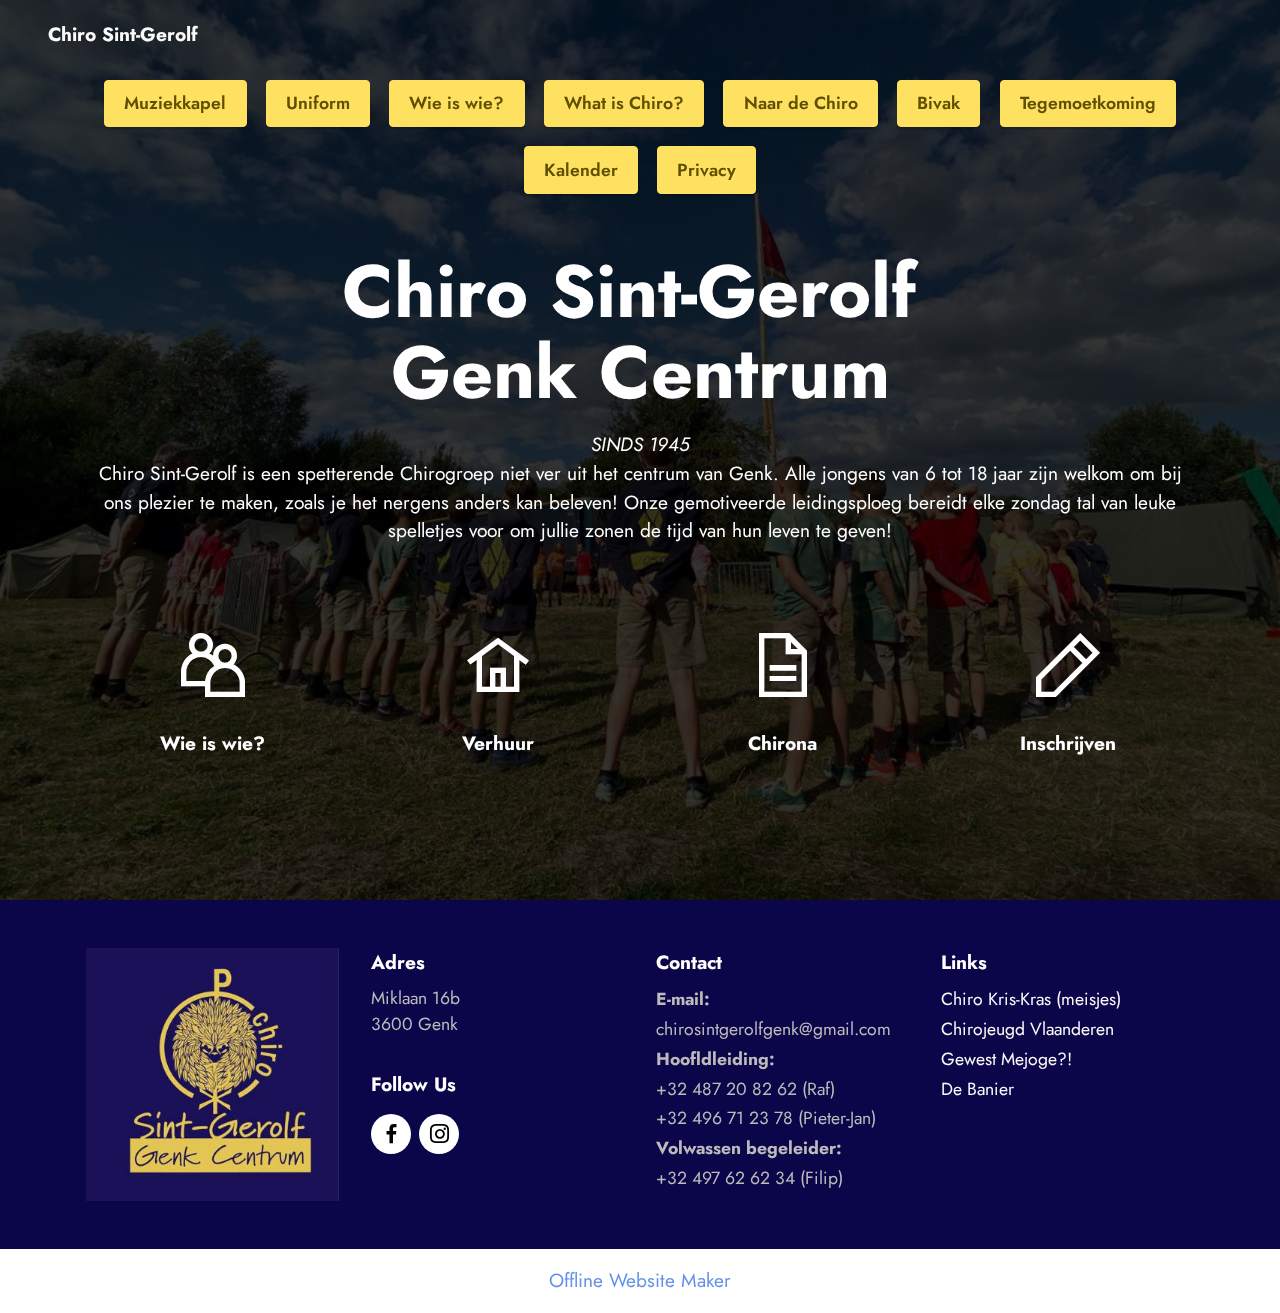
==== index.html @ 2061effc "create github pages" ====
<!DOCTYPE html>
<html  >
<head>
  <!-- Site made with Mobirise Website Builder v5.6.13, https://mobirise.com -->
  <meta charset="UTF-8">
  <meta http-equiv="X-UA-Compatible" content="IE=edge">
  <meta name="generator" content="Mobirise v5.6.13, mobirise.com">
  <meta name="twitter:card" content="summary_large_image"/>
  <meta name="twitter:image:src" content="">
  <meta property="og:image" content="">
  <meta name="twitter:title" content="Chiro Sint-Gerolf Genk Centrum">
  <meta name="viewport" content="width=device-width, initial-scale=1, minimum-scale=1">
  <link rel="shortcut icon" href="assets/images/logo-boykes-180x180.jpg" type="image/x-icon">
  <meta name="description" content="">
  
  
  <title>Chiro Sint-Gerolf Genk Centrum</title>
  <link rel="stylesheet" href="assets/web/assets/mobirise-icons2/mobirise2.css">
  <link rel="stylesheet" href="assets/bootstrap/css/bootstrap.min.css">
  <link rel="stylesheet" href="assets/bootstrap/css/bootstrap-grid.min.css">
  <link rel="stylesheet" href="assets/bootstrap/css/bootstrap-reboot.min.css">
  <link rel="stylesheet" href="assets/parallax/jarallax.css">
  <link rel="stylesheet" href="assets/dropdown/css/style.css">
  <link rel="stylesheet" href="assets/socicon/css/styles.css">
  <link rel="stylesheet" href="assets/theme/css/style.css">
  <link rel="preload" href="https://fonts.googleapis.com/css?family=Jost:100,200,300,400,500,600,700,800,900,100i,200i,300i,400i,500i,600i,700i,800i,900i&display=swap" as="style" onload="this.onload=null;this.rel='stylesheet'">
  <noscript><link rel="stylesheet" href="https://fonts.googleapis.com/css?family=Jost:100,200,300,400,500,600,700,800,900,100i,200i,300i,400i,500i,600i,700i,800i,900i&display=swap"></noscript>
  <link rel="preload" as="style" href="assets/mobirise/css/mbr-additional.css"><link rel="stylesheet" href="assets/mobirise/css/mbr-additional.css" type="text/css">
  
  
  
  
</head>
<body>
  
  <section data-bs-version="5.1" class="menu menu3 cid-seZWwYrJA3" once="menu" id="menu3-0">
    
    <nav class="navbar navbar-dropdown navbar-expand-lg">
        <div class="container-fluid">
            <div class="navbar-brand">
                
                <span class="navbar-caption-wrap"><a class="navbar-caption text-white text-primary display-7" href="index.html">Chiro Sint-Gerolf</a></span>
            </div>
            <button class="navbar-toggler" type="button" data-toggle="collapse" data-bs-toggle="collapse" data-target="#navbarSupportedContent" data-bs-target="#navbarSupportedContent" aria-controls="navbarNavAltMarkup" aria-expanded="false" aria-label="Toggle navigation">
                <div class="hamburger">
                    <span></span>
                    <span></span>
                    <span></span>
                    <span></span>
                </div>
            </button>
            <div class="collapse navbar-collapse" id="navbarSupportedContent">
                
                
                <div class="navbar-buttons mbr-section-btn"><a class="btn btn-warning display-4" href="muziekkapel.html">
                        Muziekkapel</a> <a class="btn btn-warning display-4" href="uniform.html">
                        Uniform</a> <a class="btn btn-warning display-4" href="leiding.html">
                        Wie is wie?</a> <a class="btn btn-warning display-4" href="overchiro.html">
                        What is Chiro?</a> <a class="btn btn-warning display-4" href="info.html">Naar de Chiro</a> <a class="btn btn-warning display-4" href="page9.html">Bivak</a> <a class="btn btn-warning display-4" href="tegemoetkoming.html">
                        Tegemoetkoming</a> <a class="btn btn-warning display-4" href="kalender.html">
                        Kalender</a> <a class="btn btn-warning display-4" href="privacy.html">
                        Privacy</a></div>
            </div>
        </div>
    </nav>
</section>

<section data-bs-version="5.1" class="header19 cid-seZWEsUnvR mbr-fullscreen mbr-parallax-background" id="header19-1">

    

    <div class="mbr-overlay" style="opacity: 0.8; background-color: rgb(0, 0, 0);">
    </div>

    <div class="container">
        <div class="media-container">
            <div class="col-md-12 align-center">
                <h1 class="mbr-section-title mbr-white mbr-bold mbr-fonts-style mb-3 display-1"><br><br>Chiro Sint-Gerolf&nbsp;<br>Genk Centrum</h1>
                <p class="mbr-text mbr-white mbr-fonts-style display-7"><em>SINDS 1945<br></em>Chiro Sint-Gerolf is een spetterende Chirogroep niet ver uit het centrum van Genk. Alle jongens van 6 tot 18 jaar zijn welkom om bij ons plezier te maken, zoals je het nergens anders kan beleven! Onze gemotiveerde leidingsploeg bereidt elke zondag tal van leuke spelletjes voor om jullie zonen de tijd van hun leven te geven!<br><br></p>
                

                <div class="row justify-content-center">
                    <div class="col-12 col-md-6 col-lg-3">
                        <div class="card-wrapper">
                            <div class="card-box align-center">
                                <a href="leiding.html"><span class="mbr-iconfont mobi-mbri-users mobi-mbri"></span></a>
                                <h4 class="card-title align-center mbr-black mbr-fonts-style display-7">
                                    <strong>Wie is wie?</strong></h4>
                            </div>
                        </div>
                    </div>
                    <div class="col-12 col-md-6 col-lg-3">
                        <div class="card-wrapper">
                            <div class="card-box align-center">
                                <a href="https://zelfkook.cjt.be/nl/detail/3101/chiroheem-sint-gerolf"><span class="mbr-iconfont mobi-mbri-home mobi-mbri"></span></a>
                                <h4 class="card-title align-center mbr-black mbr-fonts-style display-7">
                                    <strong>Verhuur</strong></h4>
                            </div>
                        </div>
                    </div>
                    <div class="col-12 col-md-6 col-lg-3">
                        <div class="card-wrapper">
                            <div class="card-box align-center">
                                <a href="https://issuu.com/chiro_sint_gerolf_genk"><span class="mbr-iconfont mobi-mbri-file mobi-mbri"></span></a>
                                <h4 class="card-title align-center mbr-black mbr-fonts-style display-7">
                                    <strong>Chirona</strong></h4>
                            </div>
                        </div>
                    </div>
                    <div class="col-12 col-md-6 col-lg-3">
                        <div class="card-wrapper">
                            <div class="card-box align-center">
                                <a href="https://ap.lc/A5qZr"><span class="mbr-iconfont mobi-mbri-edit-2 mobi-mbri"></span></a>
                                <h4 class="card-title align-center mbr-black mbr-fonts-style display-7">
                                    <strong>Inschrijven</strong></h4>
                            </div>
                        </div>
                    </div>
                </div>
            </div>
        </div>
    </div>
</section>

<section data-bs-version="5.1" class="footer4 cid-seZWJSrtON" once="footers" id="footer4-2">

    
    
    <div class="container">
        <div class="row mbr-white">
            <div class="col-6 col-lg-3">
                <div class="media-wrap col-md-12 col-12">
                    <a href="/">
                        <img src="assets/images/logo-boykes-337x337.jpg" alt="Mobirise">
                    </a>
                </div>
            </div>
            <div class="col-12 col-md-6 col-lg-3">
                <h5 class="mbr-section-subtitle mbr-fonts-style mb-2 display-7">
                    <strong>Adres</strong></h5>
                <p class="mbr-text mbr-fonts-style mb-4 display-4">
                    Miklaan 16b<br>3600 Genk</p>
                <h5 class="mbr-section-subtitle mbr-fonts-style mb-3 display-7">
                    <strong>Follow Us</strong>
                </h5>
                <div class="social-row display-7">
                    <div class="soc-item">
                        <a href="https://www.facebook.com/chirostgerolf" target="_blank">
                            <span class="mbr-iconfont socicon-facebook socicon"></span>
                        </a>
                    </div>
                    <div class="soc-item">
                        <a href="https://www.instagram.com/chiro_sint_gerolf/" target="_blank">
                            <span class="mbr-iconfont socicon-instagram socicon"></span>
                        </a>
                    </div>
                    
                    
                </div>
            </div>
            <div class="col-12 col-md-6 col-lg-3">
                <h5 class="mbr-section-subtitle mbr-fonts-style mb-2 display-7">
                    <strong>Contact</strong></h5>
                <ul class="list mbr-fonts-style display-4">
                    <li class="mbr-text item-wrap"><strong>E-mail: </strong>chirosintgerolfgenk@gmail.com</li><li class="mbr-text item-wrap"><strong>Hoofldleiding: </strong></li><li class="mbr-text item-wrap">+32 487 20 82 62 (Raf)</li><li class="mbr-text item-wrap">+32 496 71 23 78 (Pieter-Jan)</li><li class="mbr-text item-wrap"><strong>Volwassen begeleider: </strong></li><li class="mbr-text item-wrap">+32 497 62 62 34 (Filip)</li>
                </ul>
            </div>
            <div class="col-12 col-md-6 col-lg-3">
                <h5 class="mbr-section-subtitle mbr-fonts-style mb-2 display-7">
                    <strong>Links</strong></h5>
                <ul class="list mbr-fonts-style display-4">
                    <li class="mbr-text item-wrap"><a href="http://chiro-kriskras.be/" class="text-white">Chiro Kris-Kras (meisjes)</a></li><li class="mbr-text item-wrap"><a href="https://chiro.be/" class="text-white">Chirojeugd Vlaanderen</a></li><li class="mbr-text item-wrap"><a href="https://chirolimburg.be/afdelingen/gewest-mejoge" class="text-white">Gewest Mejoge?!</a></li><li class="mbr-text item-wrap"><a href="https://www.debanier.be/" class="text-white">De Banier</a><a href="https://chirolimburg.be/afdelingen/gewest-mejoge" class="text-primary"></a></li>
                </ul>
            </div>
            
        </div>
    </div>
</section><section class="display-7" style="padding: 0;align-items: center;justify-content: center;flex-wrap: wrap;    align-content: center;display: flex;position: relative;height: 4rem;"><a href="https://mobiri.se/2869920" style="flex: 1 1;height: 4rem;position: absolute;width: 100%;z-index: 1;"><img alt="" style="height: 4rem;" src="[data-uri]"></a><p style="margin: 0;text-align: center;" class="display-7">&#8204;</p><a style="z-index:1" href="https://mobirise.com/offline-website-builder.html">Offline Website Maker</a></section><script src="assets/bootstrap/js/bootstrap.bundle.min.js"></script>  <script src="assets/parallax/jarallax.js"></script>  <script src="assets/smoothscroll/smooth-scroll.js"></script>  <script src="assets/ytplayer/index.js"></script>  <script src="assets/dropdown/js/navbar-dropdown.js"></script>  <script src="assets/vimeoplayer/player.js"></script>  <script src="assets/theme/js/script.js"></script>  
  
  
</body>
</html>
---- assets/web/assets/mobirise-icons2/mobirise2.css ----
@font-face {
  font-family: 'Moririse2';
  font-display: swap;
  src:  url('mobirise2.eot?f2bix4');
  src:  url('mobirise2.eot?f2bix4#iefix') format('embedded-opentype'),
    url('mobirise2.ttf?f2bix4') format('truetype'),
    url('mobirise2.woff?f2bix4') format('woff'),
    url('mobirise2.svg?f2bix4#mobirise2') format('svg');
  font-weight: normal;
  font-style: normal;
}

[class^="mobi-"], [class*=" mobi-"] {
  /* use !important to prevent issues with browser extensions that change fonts */
  font-family: 'Moririse2' !important;
  speak: none;
  font-style: normal;
  font-weight: normal;
  font-variant: normal;
  text-transform: none;
  line-height: 1;

  /* Better Font Rendering =========== */
  -webkit-font-smoothing: antialiased;
  -moz-osx-font-smoothing: grayscale;
}

.mobi-mbri-add-submenu:before {
  content: "\e900";
}
.mobi-mbri-alert:before {
  content: "\e901";
}
.mobi-mbri-align-center:before {
  content: "\e902";
}
.mobi-mbri-align-justify:before {
  content: "\e903";
}
.mobi-mbri-align-left:before {
  content: "\e904";
}
.mobi-mbri-align-right:before {
  content: "\e905";
}
.mobi-mbri-android:before {
  content: "\e906";
}
.mobi-mbri-apple:before {
  content: "\e907";
}
.mobi-mbri-arrow-down:before {
  content: "\e908";
}
.mobi-mbri-arrow-next:before {
  content: "\e909";
}
.mobi-mbri-arrow-prev:before {
  content: "\e90a";
}
.mobi-mbri-arrow-up:before {
  content: "\e90b";
}
.mobi-mbri-bold:before {
  content: "\e90c";
}
.mobi-mbri-bookmark:before {
  content: "\e90d";
}
.mobi-mbri-bootstrap:before {
  content: "\e90e";
}
.mobi-mbri-briefcase:before {
  content: "\e90f";
}
.mobi-mbri-browse:before {
  content: "\e910";
}
.mobi-mbri-bulleted-list:before {
  content: "\e911";
}
.mobi-mbri-calendar:before {
  content: "\e912";
}
.mobi-mbri-camera:before {
  content: "\e913";
}
.mobi-mbri-cart-add:before {
  content: "\e914";
}
.mobi-mbri-cart-full:before {
  content: "\e915";
}
.mobi-mbri-cash:before {
  content: "\e916";
}
.mobi-mbri-change-style:before {
  content: "\e917";
}
.mobi-mbri-chat:before {
  content: "\e918";
}
.mobi-mbri-clock:before {
  content: "\e919";
}
.mobi-mbri-close:before {
  content: "\e91a";
}
.mobi-mbri-cloud:before {
  content: "\e91b";
}
.mobi-mbri-code:before {
  content: "\e91c";
}
.mobi-mbri-contact-form:before {
  content: "\e91d";
}
.mobi-mbri-credit-card:before {
  content: "\e91e";
}
.mobi-mbri-cursor-click:before {
  content: "\e91f";
}
.mobi-mbri-cust-feedback:before {
  content: "\e920";
}
.mobi-mbri-database:before {
  content: "\e921";
}
.mobi-mbri-delivery:before {
  content: "\e922";
}
.mobi-mbri-desktop:before {
  content: "\e923";
}
.mobi-mbri-devices:before {
  content: "\e924";
}
.mobi-mbri-down:before {
  content: "\e925";
}
.mobi-mbri-download-2:before {
  content: "\e926";
}
.mobi-mbri-download:before {
  content: "\e927";
}
.mobi-mbri-drag-n-drop-2:before {
  content: "\e928";
}
.mobi-mbri-drag-n-drop:before {
  content: "\e929";
}
.mobi-mbri-edit-2:before {
  content: "\e92a";
}
.mobi-mbri-edit:before {
  content: "\e92b";
}
.mobi-mbri-error:before {
  content: "\e92c";
}
.mobi-mbri-extension:before {
  content: "\e92d";
}
.mobi-mbri-features:before {
  content: "\e92e";
}
.mobi-mbri-file:before {
  content: "\e92f";
}
.mobi-mbri-flag:before {
  content: "\e930";
}
.mobi-mbri-folder:before {
  content: "\e931";
}
.mobi-mbri-gift:before {
  content: "\e932";
}
.mobi-mbri-github:before {
  content: "\e933";
}
.mobi-mbri-globe-2:before {
  content: "\e934";
}
.mobi-mbri-globe:before {
  content: "\e935";
}
.mobi-mbri-growing-chart:before {
  content: "\e936";
}
.mobi-mbri-hearth:before {
  content: "\e937";
}
.mobi-mbri-help:before {
  content: "\e938";
}
.mobi-mbri-home:before {
  content: "\e939";
}
.mobi-mbri-hot-cup:before {
  content: "\e93a";
}
.mobi-mbri-idea:before {
  content: "\e93b";
}
.mobi-mbri-image-gallery:before {
  content: "\e93c";
}
.mobi-mbri-image-slider:before {
  content: "\e93d";
}
.mobi-mbri-info:before {
  content: "\e93e";
}
.mobi-mbri-italic:before {
  content: "\e93f";
}
.mobi-mbri-key:before {
  content: "\e940";
}
.mobi-mbri-laptop:before {
  content: "\e941";
}
.mobi-mbri-layers:before {
  content: "\e942";
}
.mobi-mbri-left-right:before {
  content: "\e943";
}
.mobi-mbri-left:before {
  content: "\e944";
}
.mobi-mbri-letter:before {
  content: "\e945";
}
.mobi-mbri-like:before {
  content: "\e946";
}
.mobi-mbri-link:before {
  content: "\e947";
}
.mobi-mbri-lock:before {
  content: "\e948";
}
.mobi-mbri-login:before {
  content: "\e949";
}
.mobi-mbri-logout:before {
  content: "\e94a";
}
.mobi-mbri-magic-stick:before {
  content: "\e94b";
}
.mobi-mbri-map-pin:before {
  content: "\e94c";
}
.mobi-mbri-menu:before {
  content: "\e94d";
}
.mobi-mbri-mobile-2:before {
  content: "\e94e";
}
.mobi-mbri-mobile-horizontal:before {
  content: "\e94f";
}
.mobi-mbri-mobile:before {
  content: "\e950";
}
.mobi-mbri-mobirise:before {
  content: "\e951";
}
.mobi-mbri-more-horizontal:before {
  content: "\e952";
}
.mobi-mbri-more-vertical:before {
  content: "\e953";
}
.mobi-mbri-music:before {
  content: "\e954";
}
.mobi-mbri-new-file:before {
  content: "\e955";
}
.mobi-mbri-numbered-list:before {
  content: "\e956";
}
.mobi-mbri-opened-folder:before {
  content: "\e957";
}
.mobi-mbri-pages:before {
  content: "\e958";
}
.mobi-mbri-paper-plane:before {
  content: "\e959";
}
.mobi-mbri-paperclip:before {
  content: "\e95a";
}
.mobi-mbri-phone:before {
  content: "\e95b";
}
.mobi-mbri-photo:before {
  content: "\e95c";
}
.mobi-mbri-photos:before {
  content: "\e95d";
}
.mobi-mbri-pin:before {
  content: "\e95e";
}
.mobi-mbri-play:before {
  content: "\e95f";
}
.mobi-mbri-plus:before {
  content: "\e960";
}
.mobi-mbri-preview:before {
  content: "\e961";
}
.mobi-mbri-print:before {
  content: "\e962";
}
.mobi-mbri-protect:before {
  content: "\e963";
}
.mobi-mbri-question:before {
  content: "\e964";
}
.mobi-mbri-quote-left:before {
  content: "\e965";
}
.mobi-mbri-quote-right:before {
  content: "\e966";
}
.mobi-mbri-redo:before {
  content: "\e967";
}
.mobi-mbri-refresh:before {
  content: "\e968";
}
.mobi-mbri-responsive-2:before {
  content: "\e969";
}
.mobi-mbri-responsive:before {
  content: "\e96a";
}
.mobi-mbri-right:before {
  content: "\e96b";
}
.mobi-mbri-rocket:before {
  content: "\e96c";
}
.mobi-mbri-sad-face:before {
  content: "\e96d";
}
.mobi-mbri-sale:before {
  content: "\e96e";
}
.mobi-mbri-save:before {
  content: "\e96f";
}
.mobi-mbri-search:before {
  content: "\e970";
}
.mobi-mbri-setting-2:before {
  content: "\e971";
}
.mobi-mbri-setting-3:before {
  content: "\e972";
}
.mobi-mbri-setting:before {
  content: "\e973";
}
.mobi-mbri-share:before {
  content: "\e974";
}
.mobi-mbri-shopping-bag:before {
  content: "\e975";
}
.mobi-mbri-shopping-basket:before {
  content: "\e976";
}
.mobi-mbri-shopping-cart:before {
  content: "\e977";
}
.mobi-mbri-sites:before {
  content: "\e978";
}
.mobi-mbri-smile-face:before {
  content: "\e979";
}
.mobi-mbri-speed:before {
  content: "\e97a";
}
.mobi-mbri-star:before {
  content: "\e97b";
}
.mobi-mbri-success:before {
  content: "\e97c";
}
.mobi-mbri-sun:before {
  content: "\e97d";
}
.mobi-mbri-sun2:before {
  content: "\e97e";
}
.mobi-mbri-tablet-vertical:before {
  content: "\e97f";
}
.mobi-mbri-tablet:before {
  content: "\e980";
}
.mobi-mbri-target:before {
  content: "\e981";
}
.mobi-mbri-timer:before {
  content: "\e982";
}
.mobi-mbri-to-ftp:before {
  content: "\e983";
}
.mobi-mbri-to-local-drive:before {
  content: "\e984";
}
.mobi-mbri-touch-swipe:before {
  content: "\e985";
}
.mobi-mbri-touch:before {
  content: "\e986";
}
.mobi-mbri-trash:before {
  content: "\e987";
}
.mobi-mbri-underline:before {
  content: "\e988";
}
.mobi-mbri-undo:before {
  content: "\e989";
}
.mobi-mbri-unlink:before {
  content: "\e98a";
}
.mobi-mbri-unlock:before {
  content: "\e98b";
}
.mobi-mbri-up-down:before {
  content: "\e98c";
}
.mobi-mbri-up:before {
  content: "\e98d";
}
.mobi-mbri-update:before {
  content: "\e98e";
}
.mobi-mbri-upload-2:before {
  content: "\e98f";
}
.mobi-mbri-upload:before {
  content: "\e990";
}
.mobi-mbri-user-2:before {
  content: "\e991";
}
.mobi-mbri-user:before {
  content: "\e992";
}
.mobi-mbri-users:before {
  content: "\e993";
}
.mobi-mbri-video-play:before {
  content: "\e994";
}
.mobi-mbri-video:before {
  content: "\e995";
}
.mobi-mbri-watch:before {
  content: "\e996";
}
.mobi-mbri-website-theme-2:before {
  content: "\e997";
}
.mobi-mbri-website-theme:before {
  content: "\e998";
}
.mobi-mbri-wifi:before {
  content: "\e999";
}
.mobi-mbri-windows:before {
  content: "\e99a";
}
.mobi-mbri-zoom-in:before {
  content: "\e99b";
}
.mobi-mbri-zoom-out:before {
  content: "\e99c";
}
---- assets/parallax/jarallax.css ----
.jarallax {
    position: relative;
    z-index: 0;
}
.jarallax > .jarallax-img {
    position: absolute;
    object-fit: cover;
    /* support for plugin https://github.com/bfred-it/object-fit-images */
    font-family: 'object-fit: cover;';
    top: 0;
    left: 0;
    width: 100%;
    height: 100%;
    z-index: -1;
}
---- assets/dropdown/css/style.css ----
.navbar-dropdown {
  left: 0;
  padding: 0;
  position: absolute;
  right: 0;
  top: 0;
  transition: all 0.45s ease;
  z-index: 1030;
  background: #282828; }
  .navbar-dropdown .navbar-logo {
    margin-right: 0.8rem;
    transition: margin 0.3s ease-in-out;
    vertical-align: middle; }
    .navbar-dropdown .navbar-logo img {
      height: 3.125rem;
      transition: all 0.3s ease-in-out; }
    .navbar-dropdown .navbar-logo.mbr-iconfont {
      font-size: 3.125rem;
      line-height: 3.125rem; }
  .navbar-dropdown .navbar-caption {
    font-weight: 700;
    white-space: normal;
    vertical-align: -4px;
    line-height: 3.125rem !important; }
    .navbar-dropdown .navbar-caption, .navbar-dropdown .navbar-caption:hover {
      color: inherit;
      text-decoration: none; }
  .navbar-dropdown .mbr-iconfont + .navbar-caption {
    vertical-align: -1px; }
  .navbar-dropdown.navbar-fixed-top {
    position: fixed; }
  .navbar-dropdown .navbar-brand span {
    vertical-align: -4px; }
  .navbar-dropdown.bg-color.transparent {
    background: none; }
  .navbar-dropdown.navbar-short .navbar-brand {
    padding: 0.625rem 0; }
    .navbar-dropdown.navbar-short .navbar-brand span {
      vertical-align: -1px; }
  .navbar-dropdown.navbar-short .navbar-caption {
    line-height: 2.375rem !important;
    vertical-align: -2px; }
  .navbar-dropdown.navbar-short .navbar-logo {
    margin-right: 0.5rem; }
    .navbar-dropdown.navbar-short .navbar-logo img {
      height: 2.375rem; }
    .navbar-dropdown.navbar-short .navbar-logo.mbr-iconfont {
      font-size: 2.375rem;
      line-height: 2.375rem; }
  .navbar-dropdown.navbar-short .mbr-table-cell {
    height: 3.625rem; }
  .navbar-dropdown .navbar-close {
    left: 0.6875rem;
    position: fixed;
    top: 0.75rem;
    z-index: 1000; }
  .navbar-dropdown .hamburger-icon {
    content: "";
    display: inline-block;
    vertical-align: middle;
    width: 16px;
    -webkit-box-shadow: 0 -6px 0 1px #282828,0 0 0 1px #282828,0 6px 0 1px #282828;
    -moz-box-shadow: 0 -6px 0 1px #282828,0 0 0 1px #282828,0 6px 0 1px #282828;
    box-shadow: 0 -6px 0 1px #282828,0 0 0 1px #282828,0 6px 0 1px #282828; }

.dropdown-menu .dropdown-toggle[data-toggle="dropdown-submenu"]::after {
  border-bottom: 0.35em solid transparent;
  border-left: 0.35em solid;
  border-right: 0;
  border-top: 0.35em solid transparent;
  margin-left: 0.3rem; }

.dropdown-menu .dropdown-item:focus {
  outline: 0; }

.nav-dropdown {
  font-size: 0.75rem;
  font-weight: 500;
  height: auto !important; }
  .nav-dropdown .nav-btn {
    padding-left: 1rem; }
  .nav-dropdown .link {
    margin: .667em 1.667em;
    font-weight: 500;
    padding: 0;
    transition: color .2s ease-in-out; }
    .nav-dropdown .link.dropdown-toggle {
      margin-right: 2.583em; }
      .nav-dropdown .link.dropdown-toggle::after {
        margin-left: .25rem;
        border-top: 0.35em solid;
        border-right: 0.35em solid transparent;
        border-left: 0.35em solid transparent;
        border-bottom: 0; }
      .nav-dropdown .link.dropdown-toggle[aria-expanded="true"] {
        margin: 0;
        padding: 0.667em 3.263em  0.667em 1.667em; }
  .nav-dropdown .link::after,
  .nav-dropdown .dropdown-item::after {
    color: inherit; }
  .nav-dropdown .btn {
    font-size: 0.75rem;
    font-weight: 700;
    letter-spacing: 0;
    margin-bottom: 0;
    padding-left: 1.25rem;
    padding-right: 1.25rem; }
  .nav-dropdown .dropdown-menu {
    border-radius: 0;
    border: 0;
    left: 0;
    margin: 0;
    padding-bottom: 1.25rem;
    padding-top: 1.25rem;
    position: relative; }
  .nav-dropdown .dropdown-submenu {
    margin-left: 0.125rem;
    top: 0; }
  .nav-dropdown .dropdown-item {
    font-weight: 500;
    line-height: 2;
    padding: 0.3846em 4.615em 0.3846em 1.5385em;
    position: relative;
    transition: color .2s ease-in-out, background-color .2s ease-in-out; }
    .nav-dropdown .dropdown-item::after {
      margin-top: -0.3077em;
      position: absolute;
      right: 1.1538em;
      top: 50%; }
    .nav-dropdown .dropdown-item:focus, .nav-dropdown .dropdown-item:hover {
      background: none; }

@media (max-width: 767px) {
  .nav-dropdown.navbar-toggleable-sm {
    bottom: 0;
    display: none;
    left: 0;
    overflow-x: hidden;
    position: fixed;
    top: 0;
    transform: translateX(-100%);
    -ms-transform: translateX(-100%);
    -webkit-transform: translateX(-100%);
    width: 18.75rem;
    z-index: 999; } }
.nav-dropdown.navbar-toggleable-xl {
  bottom: 0;
  display: none;
  left: 0;
  overflow-x: hidden;
  position: fixed;
  top: 0;
  transform: translateX(-100%);
  -ms-transform: translateX(-100%);
  -webkit-transform: translateX(-100%);
  width: 18.75rem;
  z-index: 999; }

.nav-dropdown-sm {
  display: block !important;
  overflow-x: hidden;
  overflow: auto;
  padding-top: 3.875rem; }
  .nav-dropdown-sm::after {
    content: "";
    display: block;
    height: 3rem;
    width: 100%; }
  .nav-dropdown-sm.collapse.in ~ .navbar-close {
    display: block !important; }
  .nav-dropdown-sm.collapsing, .nav-dropdown-sm.collapse.in {
    transform: translateX(0);
    -ms-transform: translateX(0);
    -webkit-transform: translateX(0);
    transition: all 0.25s ease-out;
    -webkit-transition: all 0.25s ease-out;
    background: #282828; }
  .nav-dropdown-sm.collapsing[aria-expanded="false"] {
    transform: translateX(-100%);
    -ms-transform: translateX(-100%);
    -webkit-transform: translateX(-100%); }
  .nav-dropdown-sm .nav-item {
    display: block;
    margin-left: 0 !important;
    padding-left: 0; }
  .nav-dropdown-sm .link,
  .nav-dropdown-sm .dropdown-item {
    border-top: 1px dotted rgba(255, 255, 255, 0.1);
    font-size: 0.8125rem;
    line-height: 1.6;
    margin: 0 !important;
    padding: 0.875rem 2.4rem 0.875rem 1.5625rem !important;
    position: relative;
    white-space: normal; }
    .nav-dropdown-sm .link:focus, .nav-dropdown-sm .link:hover,
    .nav-dropdown-sm .dropdown-item:focus,
    .nav-dropdown-sm .dropdown-item:hover {
      background: rgba(0, 0, 0, 0.2) !important;
      color: #c0a375; }
  .nav-dropdown-sm .nav-btn {
    position: relative;
    padding: 1.5625rem 1.5625rem 0 1.5625rem; }
    .nav-dropdown-sm .nav-btn::before {
      border-top: 1px dotted rgba(255, 255, 255, 0.1);
      content: "";
      left: 0;
      position: absolute;
      top: 0;
      width: 100%; }
    .nav-dropdown-sm .nav-btn + .nav-btn {
      padding-top: 0.625rem; }
      .nav-dropdown-sm .nav-btn + .nav-btn::before {
        display: none; }
  .nav-dropdown-sm .btn {
    padding: 0.625rem 0; }
  .nav-dropdown-sm .dropdown-toggle[data-toggle="dropdown-submenu"]::after {
    margin-left: .25rem;
    border-top: 0.35em solid;
    border-right: 0.35em solid transparent;
    border-left: 0.35em solid transparent;
    border-bottom: 0; }
  .nav-dropdown-sm .dropdown-toggle[data-toggle="dropdown-submenu"][aria-expanded="true"]::after {
    border-top: 0;
    border-right: 0.35em solid transparent;
    border-left: 0.35em solid transparent;
    border-bottom: 0.35em solid; }
  .nav-dropdown-sm .dropdown-menu {
    margin: 0;
    padding: 0;
    position: relative;
    top: 0;
    left: 0;
    width: 100%;
    border: 0;
    float: none;
    border-radius: 0;
    background: none; }
  .nav-dropdown-sm .dropdown-submenu {
    left: 100%;
    margin-left: 0.125rem;
    margin-top: -1.25rem;
    top: 0; }

.navbar-toggleable-sm .nav-dropdown .dropdown-menu {
  position: absolute; }

.navbar-toggleable-sm .nav-dropdown .dropdown-submenu {
  left: 100%;
  margin-left: 0.125rem;
  margin-top: -1.25rem;
  top: 0; }

.navbar-toggleable-sm.opened .nav-dropdown .dropdown-menu {
  position: relative; }

.navbar-toggleable-sm.opened .nav-dropdown .dropdown-submenu {
  left: 0;
  margin-left: 00rem;
  margin-top: 0rem;
  top: 0; }

.is-builder .nav-dropdown.collapsing {
  transition: none !important; }
---- assets/socicon/css/styles.css ----
@charset "UTF-8";

@font-face {
  font-family: 'Socicon';
  src:  url('../fonts/socicon.eot');
  src:  url('../fonts/socicon.eot?#iefix') format('embedded-opentype'),
    url('../fonts/socicon.woff2') format('woff2'),
    url('../fonts/socicon.ttf') format('truetype'),
    url('../fonts/socicon.woff') format('woff'),
    url('../fonts/socicon.svg#socicon') format('svg');
  font-weight: normal;
  font-style: normal;
  font-display: swap;
}

[data-icon]:before {
  font-family: "socicon" !important;
  content: attr(data-icon);
  font-style: normal !important;
  font-weight: normal !important;
  font-variant: normal !important;
  text-transform: none !important;
  speak: none;
  line-height: 1;
  -webkit-font-smoothing: antialiased;
  -moz-osx-font-smoothing: grayscale;
}

[class^="socicon-"], [class*=" socicon-"] {
  /* use !important to prevent issues with browser extensions that change fonts */
  font-family: 'Socicon' !important;
  speak: none;
  font-style: normal;
  font-weight: normal;
  font-variant: normal;
  text-transform: none;
  line-height: 1;

  /* Better Font Rendering =========== */
  -webkit-font-smoothing: antialiased;
  -moz-osx-font-smoothing: grayscale;
}

.socicon-eitaa:before {
  content: "\e97c";
}
.socicon-soroush:before {
  content: "\e97d";
}
.socicon-bale:before {
  content: "\e97e";
}
.socicon-zazzle:before {
  content: "\e97b";
}
.socicon-society6:before {
  content: "\e97a";
}
.socicon-redbubble:before {
  content: "\e979";
}
.socicon-avvo:before {
  content: "\e978";
}
.socicon-stitcher:before {
  content: "\e977";
}
.socicon-googlehangouts:before {
  content: "\e974";
}
.socicon-dlive:before {
  content: "\e975";
}
.socicon-vsco:before {
  content: "\e976";
}
.socicon-flipboard:before {
  content: "\e973";
}
.socicon-ubuntu:before {
  content: "\e958";
}
.socicon-artstation:before {
  content: "\e959";
}
.socicon-invision:before {
  content: "\e95a";
}
.socicon-torial:before {
  content: "\e95b";
}
.socicon-collectorz:before {
  content: "\e95c";
}
.socicon-seenthis:before {
  content: "\e95d";
}
.socicon-googleplaymusic:before {
  content: "\e95e";
}
.socicon-debian:before {
  content: "\e95f";
}
.socicon-filmfreeway:before {
  content: "\e960";
}
.socicon-gnome:before {
  content: "\e961";
}
.socicon-itchio:before {
  content: "\e962";
}
.socicon-jamendo:before {
  content: "\e963";
}
.socicon-mix:before {
  content: "\e964";
}
.socicon-sharepoint:before {
  content: "\e965";
}
.socicon-tinder:before {
  content: "\e966";
}
.socicon-windguru:before {
  content: "\e967";
}
.socicon-cdbaby:before {
  content: "\e968";
}
.socicon-elementaryos:before {
  content: "\e969";
}
.socicon-stage32:before {
  content: "\e96a";
}
.socicon-tiktok:before {
  content: "\e96b";
}
.socicon-gitter:before {
  content: "\e96c";
}
.socicon-letterboxd:before {
  content: "\e96d";
}
.socicon-threema:before {
  content: "\e96e";
}
.socicon-splice:before {
  content: "\e96f";
}
.socicon-metapop:before {
  content: "\e970";
}
.socicon-naver:before {
  content: "\e971";
}
.socicon-remote:before {
  content: "\e972";
}
.socicon-internet:before {
  content: "\e957";
}
.socicon-moddb:before {
  content: "\e94b";
}
.socicon-indiedb:before {
  content: "\e94c";
}
.socicon-traxsource:before {
  content: "\e94d";
}
.socicon-gamefor:before {
  content: "\e94e";
}
.socicon-pixiv:before {
  content: "\e94f";
}
.socicon-myanimelist:before {
  content: "\e950";
}
.socicon-blackberry:before {
  content: "\e951";
}
.socicon-wickr:before {
  content: "\e952";
}
.socicon-spip:before {
  content: "\e953";
}
.socicon-napster:before {
  content: "\e954";
}
.socicon-beatport:before {
  content: "\e955";
}
.socicon-hackerone:before {
  content: "\e956";
}
.socicon-hackernews:before {
  content: "\e946";
}
.socicon-smashwords:before {
  content: "\e947";
}
.socicon-kobo:before {
  content: "\e948";
}
.socicon-bookbub:before {
  content: "\e949";
}
.socicon-mailru:before {
  content: "\e94a";
}
.socicon-gitlab:before {
  content: "\e945";
}
.socicon-instructables:before {
  content: "\e944";
}
.socicon-portfolio:before {
  content: "\e943";
}
.socicon-codered:before {
  content: "\e940";
}
.socicon-origin:before {
  content: "\e941";
}
.socicon-nextdoor:before {
  content: "\e942";
}
.socicon-udemy:before {
  content: "\e93f";
}
.socicon-livemaster:before {
  content: "\e93e";
}
.socicon-crunchbase:before {
  content: "\e93b";
}
.socicon-homefy:before {
  content: "\e93c";
}
.socicon-calendly:before {
  content: "\e93d";
}
.socicon-realtor:before {
  content: "\e90f";
}
.socicon-tidal:before {
  content: "\e910";
}
.socicon-qobuz:before {
  content: "\e911";
}
.socicon-natgeo:before {
  content: "\e912";
}
.socicon-mastodon:before {
  content: "\e913";
}
.socicon-unsplash:before {
  content: "\e914";
}
.socicon-homeadvisor:before {
  content: "\e915";
}
.socicon-angieslist:before {
  content: "\e916";
}
.socicon-codepen:before {
  content: "\e917";
}
.socicon-slack:before {
  content: "\e918";
}
.socicon-openaigym:before {
  content: "\e919";
}
.socicon-logmein:before {
  content: "\e91a";
}
.socicon-fiverr:before {
  content: "\e91b";
}
.socicon-gotomeeting:before {
  content: "\e91c";
}
.socicon-aliexpress:before {
  content: "\e91d";
}
.socicon-guru:before {
  content: "\e91e";
}
.socicon-appstore:before {
  content: "\e91f";
}
.socicon-homes:before {
  content: "\e920";
}
.socicon-zoom:before {
  content: "\e921";
}
.socicon-alibaba:before {
  content: "\e922";
}
.socicon-craigslist:before {
  content: "\e923";
}
.socicon-wix:before {
  content: "\e924";
}
.socicon-redfin:before {
  content: "\e925";
}
.socicon-googlecalendar:before {
  content: "\e926";
}
.socicon-shopify:before {
  content: "\e927";
}
.socicon-freelancer:before {
  content: "\e928";
}
.socicon-seedrs:before {
  content: "\e929";
}
.socicon-bing:before {
  content: "\e92a";
}
.socicon-doodle:before {
  content: "\e92b";
}
.socicon-bonanza:before {
  content: "\e92c";
}
.socicon-squarespace:before {
  content: "\e92d";
}
.socicon-toptal:before {
  content: "\e92e";
}
.socicon-gust:before {
  content: "\e92f";
}
.socicon-ask:before {
  content: "\e930";
}
.socicon-trulia:before {
  content: "\e931";
}
.socicon-loomly:before {
  content: "\e932";
}
.socicon-ghost:before {
  content: "\e933";
}
.socicon-upwork:before {
  content: "\e934";
}
.socicon-fundable:before {
  content: "\e935";
}
.socicon-booking:before {
  content: "\e936";
}
.socicon-googlemaps:before {
  content: "\e937";
}
.socicon-zillow:before {
  content: "\e938";
}
.socicon-niconico:before {
  content: "\e939";
}
.socicon-toneden:before {
  content: "\e93a";
}
.socicon-augment:before {
  content: "\e908";
}
.socicon-bitbucket:before {
  content: "\e909";
}
.socicon-fyuse:before {
  content: "\e90a";
}
.socicon-yt-gaming:before {
  content: "\e90b";
}
.socicon-sketchfab:before {
  content: "\e90c";
}
.socicon-mobcrush:before {
  content: "\e90d";
}
.socicon-microsoft:before {
  content: "\e90e";
}
.socicon-pandora:before {
  content: "\e907";
}
.socicon-messenger:before {
  content: "\e906";
}
.socicon-gamewisp:before {
  content: "\e905";
}
.socicon-bloglovin:before {
  content: "\e904";
}
.socicon-tunein:before {
  content: "\e903";
}
.socicon-gamejolt:before {
  content: "\e901";
}
.socicon-trello:before {
  content: "\e902";
}
.socicon-spreadshirt:before {
  content: "\e900";
}
.socicon-500px:before {
  content: "\e000";
}
.socicon-8tracks:before {
  content: "\e001";
}
.socicon-airbnb:before {
  content: "\e002";
}
.socicon-alliance:before {
  content: "\e003";
}
.socicon-amazon:before {
  content: "\e004";
}
.socicon-amplement:before {
  content: "\e005";
}
.socicon-android:before {
  content: "\e006";
}
.socicon-angellist:before {
  content: "\e007";
}
.socicon-apple:before {
  content: "\e008";
}
.socicon-appnet:before {
  content: "\e009";
}
.socicon-baidu:before {
  content: "\e00a";
}
.socicon-bandcamp:before {
  content: "\e00b";
}
.socicon-battlenet:before {
  content: "\e00c";
}
.socicon-mixer:before {
  content: "\e00d";
}
.socicon-bebee:before {
  content: "\e00e";
}
.socicon-bebo:before {
  content: "\e00f";
}
.socicon-behance:before {
  content: "\e010";
}
.socicon-blizzard:before {
  content: "\e011";
}
.socicon-blogger:before {
  content: "\e012";
}
.socicon-buffer:before {
  content: "\e013";
}
.socicon-chrome:before {
  content: "\e014";
}
.socicon-coderwall:before {
  content: "\e015";
}
.socicon-curse:before {
  content: "\e016";
}
.socicon-dailymotion:before {
  content: "\e017";
}
.socicon-deezer:before {
  content: "\e018";
}
.socicon-delicious:before {
  content: "\e019";
}
.socicon-deviantart:before {
  content: "\e01a";
}
.socicon-diablo:before {
  content: "\e01b";
}
.socicon-digg:before {
  content: "\e01c";
}
.socicon-discord:before {
  content: "\e01d";
}
.socicon-disqus:before {
  content: "\e01e";
}
.socicon-douban:before {
  content: "\e01f";
}
.socicon-draugiem:before {
  content: "\e020";
}
.socicon-dribbble:before {
  content: "\e021";
}
.socicon-drupal:before {
  content: "\e022";
}
.socicon-ebay:before {
  content: "\e023";
}
.socicon-ello:before {
  content: "\e024";
}
.socicon-endomodo:before {
  content: "\e025";
}
.socicon-envato:before {
  content: "\e026";
}
.socicon-etsy:before {
  content: "\e027";
}
.socicon-facebook:before {
  content: "\e028";
}
.socicon-feedburner:before {
  content: "\e029";
}
.socicon-filmweb:before {
  content: "\e02a";
}
.socicon-firefox:before {
  content: "\e02b";
}
.socicon-flattr:before {
  content: "\e02c";
}
.socicon-flickr:before {
  content: "\e02d";
}
.socicon-formulr:before {
  content: "\e02e";
}
.socicon-forrst:before {
  content: "\e02f";
}
.socicon-foursquare:before {
  content: "\e030";
}
.socicon-friendfeed:before {
  content: "\e031";
}
.socicon-github:before {
  content: "\e032";
}
.socicon-goodreads:before {
  content: "\e033";
}
.socicon-google:before {
  content: "\e034";
}
.socicon-googlescholar:before {
  content: "\e035";
}
.socicon-googlegroups:before {
  content: "\e036";
}
.socicon-googlephotos:before {
  content: "\e037";
}
.socicon-googleplus:before {
  content: "\e038";
}
.socicon-grooveshark:before {
  content: "\e039";
}
.socicon-hackerrank:before {
  content: "\e03a";
}
.socicon-hearthstone:before {
  content: "\e03b";
}
.socicon-hellocoton:before {
  content: "\e03c";
}
.socicon-heroes:before {
  content: "\e03d";
}
.socicon-smashcast:before {
  content: "\e03e";
}
.socicon-horde:before {
  content: "\e03f";
}
.socicon-houzz:before {
  content: "\e040";
}
.socicon-icq:before {
  content: "\e041";
}
.socicon-identica:before {
  content: "\e042";
}
.socicon-imdb:before {
  content: "\e043";
}
.socicon-instagram:before {
  content: "\e044";
}
.socicon-issuu:before {
  content: "\e045";
}
.socicon-istock:before {
  content: "\e046";
}
.socicon-itunes:before {
  content: "\e047";
}
.socicon-keybase:before {
  content: "\e048";
}
.socicon-lanyrd:before {
  content: "\e049";
}
.socicon-lastfm:before {
  content: "\e04a";
}
.socicon-line:before {
  content: "\e04b";
}
.socicon-linkedin:before {
  content: "\e04c";
}
.socicon-livejournal:before {
  content: "\e04d";
}
.socicon-lyft:before {
  content: "\e04e";
}
.socicon-macos:before {
  content: "\e04f";
}
.socicon-mail:before {
  content: "\e050";
}
.socicon-medium:before {
  content: "\e051";
}
.socicon-meetup:before {
  content: "\e052";
}
.socicon-mixcloud:before {
  content: "\e053";
}
.socicon-modelmayhem:before {
  content: "\e054";
}
.socicon-mumble:before {
  content: "\e055";
}
.socicon-myspace:before {
  content: "\e056";
}
.socicon-newsvine:before {
  content: "\e057";
}
.socicon-nintendo:before {
  content: "\e058";
}
.socicon-npm:before {
  content: "\e059";
}
.socicon-odnoklassniki:before {
  content: "\e05a";
}
.socicon-openid:before {
  content: "\e05b";
}
.socicon-opera:before {
  content: "\e05c";
}
.socicon-outlook:before {
  content: "\e05d";
}
.socicon-overwatch:before {
  content: "\e05e";
}
.socicon-patreon:before {
  content: "\e05f";
}
.socicon-paypal:before {
  content: "\e060";
}
.socicon-periscope:before {
  content: "\e061";
}
.socicon-persona:before {
  content: "\e062";
}
.socicon-pinterest:before {
  content: "\e063";
}
.socicon-play:before {
  content: "\e064";
}
.socicon-player:before {
  content: "\e065";
}
.socicon-playstation:before {
  content: "\e066";
}
.socicon-pocket:before {
  content: "\e067";
}
.socicon-qq:before {
  content: "\e068";
}
.socicon-quora:before {
  content: "\e069";
}
.socicon-raidcall:before {
  content: "\e06a";
}
.socicon-ravelry:before {
  content: "\e06b";
}
.socicon-reddit:before {
  content: "\e06c";
}
.socicon-renren:before {
  content: "\e06d";
}
.socicon-researchgate:before {
  content: "\e06e";
}
.socicon-residentadvisor:before {
  content: "\e06f";
}
.socicon-reverbnation:before {
  content: "\e070";
}
.socicon-rss:before {
  content: "\e071";
}
.socicon-sharethis:before {
  content: "\e072";
}
.socicon-skype:before {
  content: "\e073";
}
.socicon-slideshare:before {
  content: "\e074";
}
.socicon-smugmug:before {
  content: "\e075";
}
.socicon-snapchat:before {
  content: "\e076";
}
.socicon-songkick:before {
  content: "\e077";
}
.socicon-soundcloud:before {
  content: "\e078";
}
.socicon-spotify:before {
  content: "\e079";
}
.socicon-stackexchange:before {
  content: "\e07a";
}
.socicon-stackoverflow:before {
  content: "\e07b";
}
.socicon-starcraft:before {
  content: "\e07c";
}
.socicon-stayfriends:before {
  content: "\e07d";
}
.socicon-steam:before {
  content: "\e07e";
}
.socicon-storehouse:before {
  content: "\e07f";
}
.socicon-strava:before {
  content: "\e080";
}
.socicon-streamjar:before {
  content: "\e081";
}
.socicon-stumbleupon:before {
  content: "\e082";
}
.socicon-swarm:before {
  content: "\e083";
}
.socicon-teamspeak:before {
  content: "\e084";
}
.socicon-teamviewer:before {
  content: "\e085";
}
.socicon-technorati:before {
  content: "\e086";
}
.socicon-telegram:before {
  content: "\e087";
}
.socicon-tripadvisor:before {
  content: "\e088";
}
.socicon-tripit:before {
  content: "\e089";
}
.socicon-triplej:before {
  content: "\e08a";
}
.socicon-tumblr:before {
  content: "\e08b";
}
.socicon-twitch:before {
  content: "\e08c";
}
.socicon-twitter:before {
  content: "\e08d";
}
.socicon-uber:before {
  content: "\e08e";
}
.socicon-ventrilo:before {
  content: "\e08f";
}
.socicon-viadeo:before {
  content: "\e090";
}
.socicon-viber:before {
  content: "\e091";
}
.socicon-viewbug:before {
  content: "\e092";
}
.socicon-vimeo:before {
  content: "\e093";
}
.socicon-vine:before {
  content: "\e094";
}
.socicon-vkontakte:before {
  content: "\e095";
}
.socicon-warcraft:before {
  content: "\e096";
}
.socicon-wechat:before {
  content: "\e097";
}
.socicon-weibo:before {
  content: "\e098";
}
.socicon-whatsapp:before {
  content: "\e099";
}
.socicon-wikipedia:before {
  content: "\e09a";
}
.socicon-windows:before {
  content: "\e09b";
}
.socicon-wordpress:before {
  content: "\e09c";
}
.socicon-wykop:before {
  content: "\e09d";
}
.socicon-xbox:before {
  content: "\e09e";
}
.socicon-xing:before {
  content: "\e09f";
}
.socicon-yahoo:before {
  content: "\e0a0";
}
.socicon-yammer:before {
  content: "\e0a1";
}
.socicon-yandex:before {
  content: "\e0a2";
}
.socicon-yelp:before {
  content: "\e0a3";
}
.socicon-younow:before {
  content: "\e0a4";
}
.socicon-youtube:before {
  content: "\e0a5";
}
.socicon-zapier:before {
  content: "\e0a6";
}
.socicon-zerply:before {
  content: "\e0a7";
}
.socicon-zomato:before {
  content: "\e0a8";
}
.socicon-zynga:before {
  content: "\e0a9";
}
---- assets/theme/css/style.css ----
@charset "UTF-8";
section {
  background-color: #ffffff;
}

body {
  font-style: normal;
  line-height: 1.5;
  font-weight: 400;
  color: #232323;
  position: relative;
}

button {
  background-color: transparent;
  border-color: transparent;
}

section,
.container,
.container-fluid {
  position: relative;
  word-wrap: break-word;
}

a.mbr-iconfont:hover {
  text-decoration: none;
}

.article .lead p,
.article .lead ul,
.article .lead ol,
.article .lead pre,
.article .lead blockquote {
  margin-bottom: 0;
}

a {
  font-style: normal;
  font-weight: 400;
  cursor: pointer;
}
a, a:hover {
  text-decoration: none;
}

.mbr-section-title {
  font-style: normal;
  line-height: 1.3;
}

.mbr-section-subtitle {
  line-height: 1.3;
}

.mbr-text {
  font-style: normal;
  line-height: 1.7;
}

h1,
h2,
h3,
h4,
h5,
h6,
.display-1,
.display-2,
.display-4,
.display-5,
.display-7,
span,
p,
a {
  line-height: 1;
  word-break: break-word;
  word-wrap: break-word;
  font-weight: 400;
}

b,
strong {
  font-weight: bold;
}

input:-webkit-autofill, input:-webkit-autofill:hover, input:-webkit-autofill:focus, input:-webkit-autofill:active {
  transition-delay: 9999s;
  -webkit-transition-property: background-color, color;
  transition-property: background-color, color;
}

textarea[type=hidden] {
  display: none;
}

section {
  background-position: 50% 50%;
  background-repeat: no-repeat;
  background-size: cover;
}
section .mbr-background-video,
section .mbr-background-video-preview {
  position: absolute;
  bottom: 0;
  left: 0;
  right: 0;
  top: 0;
}

.hidden {
  visibility: hidden;
}

.mbr-z-index20 {
  z-index: 20;
}

/*! Base colors */
.mbr-white {
  color: #ffffff;
}

.mbr-black {
  color: #111111;
}

.mbr-bg-white {
  background-color: #ffffff;
}

.mbr-bg-black {
  background-color: #000000;
}

/*! Text-aligns */
.align-left {
  text-align: left;
}

.align-center {
  text-align: center;
}

.align-right {
  text-align: right;
}

/*! Font-weight  */
.mbr-light {
  font-weight: 300;
}

.mbr-regular {
  font-weight: 400;
}

.mbr-semibold {
  font-weight: 500;
}

.mbr-bold {
  font-weight: 700;
}

/*! Media  */
.media-content {
  flex-basis: 100%;
}

.media-container-row {
  display: flex;
  flex-direction: row;
  flex-wrap: wrap;
  justify-content: center;
  align-content: center;
  align-items: start;
}
.media-container-row .media-size-item {
  width: 400px;
}

.media-container-column {
  display: flex;
  flex-direction: column;
  flex-wrap: wrap;
  justify-content: center;
  align-content: center;
  align-items: stretch;
}
.media-container-column > * {
  width: 100%;
}

@media (min-width: 992px) {
  .media-container-row {
    flex-wrap: nowrap;
  }
}
figure {
  margin-bottom: 0;
  overflow: hidden;
}

figure[mbr-media-size] {
  transition: width 0.1s;
}

img,
iframe {
  display: block;
  width: 100%;
}

.card {
  background-color: transparent;
  border: none;
}

.card-box {
  width: 100%;
}

.card-img {
  text-align: center;
  flex-shrink: 0;
  -webkit-flex-shrink: 0;
}

.media {
  max-width: 100%;
  margin: 0 auto;
}

.mbr-figure {
  align-self: center;
}

.media-container > div {
  max-width: 100%;
}

.mbr-figure img,
.card-img img {
  width: 100%;
}

@media (max-width: 991px) {
  .media-size-item {
    width: auto !important;
  }

  .media {
    width: auto;
  }

  .mbr-figure {
    width: 100% !important;
  }
}
/*! Buttons */
.mbr-section-btn {
  margin-left: -0.6rem;
  margin-right: -0.6rem;
  font-size: 0;
}

.btn {
  font-weight: 600;
  border-width: 1px;
  font-style: normal;
  margin: 0.6rem 0.6rem;
  white-space: normal;
  transition: all 0.2s ease-in-out;
  display: inline-flex;
  align-items: center;
  justify-content: center;
  word-break: break-word;
}

.btn-sm {
  font-weight: 600;
  letter-spacing: 0px;
  transition: all 0.3s ease-in-out;
}

.btn-md {
  font-weight: 600;
  letter-spacing: 0px;
  transition: all 0.3s ease-in-out;
}

.btn-lg {
  font-weight: 600;
  letter-spacing: 0px;
  transition: all 0.3s ease-in-out;
}

.btn-form {
  margin: 0;
}
.btn-form:hover {
  cursor: pointer;
}

nav .mbr-section-btn {
  margin-left: 0rem;
  margin-right: 0rem;
}

/*! Btn icon margin */
.btn .mbr-iconfont,
.btn.btn-sm .mbr-iconfont {
  order: 1;
  cursor: pointer;
  margin-left: 0.5rem;
  vertical-align: sub;
}

.btn.btn-md .mbr-iconfont,
.btn.btn-md .mbr-iconfont {
  margin-left: 0.8rem;
}

.mbr-regular {
  font-weight: 400;
}

.mbr-semibold {
  font-weight: 500;
}

.mbr-bold {
  font-weight: 700;
}

[type=submit] {
  -webkit-appearance: none;
}

/*! Full-screen */
.mbr-fullscreen .mbr-overlay {
  min-height: 100vh;
}

.mbr-fullscreen {
  display: flex;
  display: -moz-flex;
  display: -ms-flex;
  display: -o-flex;
  align-items: center;
  min-height: 100vh;
  padding-top: 3rem;
  padding-bottom: 3rem;
}

/*! Map */
.map {
  height: 25rem;
  position: relative;
}
.map iframe {
  width: 100%;
  height: 100%;
}

/*! Scroll to top arrow */
.mbr-arrow-up {
  bottom: 25px;
  right: 90px;
  position: fixed;
  text-align: right;
  z-index: 5000;
  color: #ffffff;
  font-size: 22px;
}

.mbr-arrow-up a {
  background: rgba(0, 0, 0, 0.2);
  border-radius: 50%;
  color: #fff;
  display: inline-block;
  height: 60px;
  width: 60px;
  border: 2px solid #fff;
  outline-style: none !important;
  position: relative;
  text-decoration: none;
  transition: all 0.3s ease-in-out;
  cursor: pointer;
  text-align: center;
}
.mbr-arrow-up a:hover {
  background-color: rgba(0, 0, 0, 0.4);
}
.mbr-arrow-up a i {
  line-height: 60px;
}

.mbr-arrow-up-icon {
  display: block;
  color: #fff;
}

.mbr-arrow-up-icon::before {
  content: "›";
  display: inline-block;
  font-family: serif;
  font-size: 22px;
  line-height: 1;
  font-style: normal;
  position: relative;
  top: 6px;
  left: -4px;
  transform: rotate(-90deg);
}

/*! Arrow Down */
.mbr-arrow {
  position: absolute;
  bottom: 45px;
  left: 50%;
  width: 60px;
  height: 60px;
  cursor: pointer;
  background-color: rgba(80, 80, 80, 0.5);
  border-radius: 50%;
  transform: translateX(-50%);
}
@media (max-width: 767px) {
  .mbr-arrow {
    display: none;
  }
}
.mbr-arrow > a {
  display: inline-block;
  text-decoration: none;
  outline-style: none;
  -webkit-animation: arrowdown 1.7s ease-in-out infinite;
          animation: arrowdown 1.7s ease-in-out infinite;
  color: #ffffff;
}
.mbr-arrow > a > i {
  position: absolute;
  top: -2px;
  left: 15px;
  font-size: 2rem;
}

#scrollToTop a i::before {
  content: "";
  position: absolute;
  display: block;
  border-bottom: 2.5px solid #fff;
  border-left: 2.5px solid #fff;
  width: 27.8%;
  height: 27.8%;
  left: 50%;
  top: 51%;
  transform: translateY(-30%) translateX(-50%) rotate(135deg);
}

@keyframes arrowdown {
  0% {
    transform: translateY(0px);
  }
  50% {
    transform: translateY(-5px);
  }
  100% {
    transform: translateY(0px);
  }
}
@-webkit-keyframes arrowdown {
  0% {
    transform: translateY(0px);
  }
  50% {
    transform: translateY(-5px);
  }
  100% {
    transform: translateY(0px);
  }
}
@media (max-width: 500px) {
  .mbr-arrow-up {
    left: 0;
    right: 0;
    text-align: center;
  }
}
/*Gradients animation*/
@keyframes gradient-animation {
  from {
    background-position: 0% 100%;
    -webkit-animation-timing-function: ease-in-out;
            animation-timing-function: ease-in-out;
  }
  to {
    background-position: 100% 0%;
    -webkit-animation-timing-function: ease-in-out;
            animation-timing-function: ease-in-out;
  }
}
@-webkit-keyframes gradient-animation {
  from {
    background-position: 0% 100%;
    -webkit-animation-timing-function: ease-in-out;
            animation-timing-function: ease-in-out;
  }
  to {
    background-position: 100% 0%;
    -webkit-animation-timing-function: ease-in-out;
            animation-timing-function: ease-in-out;
  }
}
.bg-gradient {
  background-size: 200% 200%;
  animation: gradient-animation 5s infinite alternate;
  -webkit-animation: gradient-animation 5s infinite alternate;
}

.menu .navbar-brand {
  display: -webkit-flex;
}
.menu .navbar-brand span {
  display: flex;
  display: -webkit-flex;
}
.menu .navbar-brand .navbar-caption-wrap {
  display: -webkit-flex;
}
.menu .navbar-brand .navbar-logo img {
  display: -webkit-flex;
  width: auto;
}
@media (min-width: 768px) and (max-width: 991px) {
  .menu .navbar-toggleable-sm .navbar-nav {
    display: -ms-flexbox;
  }
}
@media (max-width: 991px) {
  .menu .navbar-collapse {
    max-height: 93.5vh;
  }
  .menu .navbar-collapse.show {
    overflow: auto;
  }
}
@media (min-width: 992px) {
  .menu .navbar-nav.nav-dropdown {
    display: -webkit-flex;
  }
  .menu .navbar-toggleable-sm .navbar-collapse {
    display: -webkit-flex !important;
  }
  .menu .collapsed .navbar-collapse {
    max-height: 93.5vh;
  }
  .menu .collapsed .navbar-collapse.show {
    overflow: auto;
  }
}
@media (max-width: 767px) {
  .menu .navbar-collapse {
    max-height: 80vh;
  }
}

.nav-link .mbr-iconfont {
  margin-right: 0.5rem;
}

.navbar {
  display: -webkit-flex;
  -webkit-flex-wrap: wrap;
  -webkit-align-items: center;
  -webkit-justify-content: space-between;
}

.navbar-collapse {
  -webkit-flex-basis: 100%;
  -webkit-flex-grow: 1;
  -webkit-align-items: center;
}

.nav-dropdown .link {
  padding: 0.667em 1.667em !important;
  margin: 0 !important;
}

.nav {
  display: -webkit-flex;
  -webkit-flex-wrap: wrap;
}

.row {
  display: -webkit-flex;
  -webkit-flex-wrap: wrap;
}

.justify-content-center {
  -webkit-justify-content: center;
}

.form-inline {
  display: -webkit-flex;
}

.card-wrapper {
  -webkit-flex: 1;
}

.carousel-control {
  z-index: 10;
  display: -webkit-flex;
}

.carousel-controls {
  display: -webkit-flex;
}

.media {
  display: -webkit-flex;
}

.form-group:focus {
  outline: none;
}

.jq-selectbox__select {
  padding: 7px 0;
  position: relative;
}

.jq-selectbox__dropdown {
  overflow: hidden;
  border-radius: 10px;
  position: absolute;
  top: 100%;
  left: 0 !important;
  width: 100% !important;
}

.jq-selectbox__trigger-arrow {
  right: 0;
  transform: translateY(-50%);
}

.jq-selectbox li {
  padding: 1.07em 0.5em;
}

input[type=range] {
  padding-left: 0 !important;
  padding-right: 0 !important;
}

.modal-dialog,
.modal-content {
  height: 100%;
}

.modal-dialog .carousel-inner {
  height: calc(100vh - 1.75rem);
}
@media (max-width: 575px) {
  .modal-dialog .carousel-inner {
    height: calc(100vh - 1rem);
  }
}

.carousel-item {
  text-align: center;
}

.carousel-item img {
  margin: auto;
}

.navbar-toggler {
  align-self: flex-start;
  padding: 0.25rem 0.75rem;
  font-size: 1.25rem;
  line-height: 1;
  background: transparent;
  border: 1px solid transparent;
  border-radius: 0.25rem;
}

.navbar-toggler:focus,
.navbar-toggler:hover {
  text-decoration: none;
  box-shadow: none;
}

.navbar-toggler-icon {
  display: inline-block;
  width: 1.5em;
  height: 1.5em;
  vertical-align: middle;
  content: "";
  background: no-repeat center center;
  background-size: 100% 100%;
}

.navbar-toggler-left {
  position: absolute;
  left: 1rem;
}

.navbar-toggler-right {
  position: absolute;
  right: 1rem;
}

.card-img {
  width: auto;
}

.menu .navbar.collapsed:not(.beta-menu) {
  flex-direction: column;
}

.carousel-item.active,
.carousel-item-next,
.carousel-item-prev {
  display: flex;
}

.note-air-layout .dropup .dropdown-menu,
.note-air-layout .navbar-fixed-bottom .dropdown .dropdown-menu {
  bottom: initial !important;
}

html,
body {
  height: auto;
  min-height: 100vh;
}

.dropup .dropdown-toggle::after {
  display: none;
}

.form-asterisk {
  font-family: initial;
  position: absolute;
  top: -2px;
  font-weight: normal;
}

.form-control-label {
  position: relative;
  cursor: pointer;
  margin-bottom: 0.357em;
  padding: 0;
}

.alert {
  color: #ffffff;
  border-radius: 0;
  border: 0;
  font-size: 1.1rem;
  line-height: 1.5;
  margin-bottom: 1.875rem;
  padding: 1.25rem;
  position: relative;
  text-align: center;
}
.alert.alert-form::after {
  background-color: inherit;
  bottom: -7px;
  content: "";
  display: block;
  height: 14px;
  left: 50%;
  margin-left: -7px;
  position: absolute;
  transform: rotate(45deg);
  width: 14px;
}

.form-control {
  background-color: #ffffff;
  background-clip: border-box;
  color: #232323;
  line-height: 1rem !important;
  height: auto;
  padding: 0.6rem 1.2rem;
  transition: border-color 0.25s ease 0s;
  border: 1px solid transparent !important;
  border-radius: 4px;
  box-shadow: rgba(0, 0, 0, 0.07) 0px 1px 1px 0px, rgba(0, 0, 0, 0.07) 0px 1px 3px 0px, rgba(0, 0, 0, 0.03) 0px 0px 0px 1px;
}
.form-active .form-control:invalid {
  border-color: red;
}

form .row {
  margin-left: -0.6rem;
  margin-right: -0.6rem;
}
form .row [class*=col] {
  padding-left: 0.6rem;
  padding-right: 0.6rem;
}

form .mbr-section-btn {
  margin: 0;
  padding-left: 0.6rem;
  padding-right: 0.6rem;
}

form .btn {
  display: flex;
  padding: 0.6rem 1.2rem;
  margin: 0;
}

form .form-check-input {
  margin-top: 0.5;
}

textarea.form-control {
  line-height: 1.5rem !important;
}

.form-group {
  margin-bottom: 1.2rem;
}

.form-control,
form .btn {
  min-height: 48px;
}

.gdpr-block label span.textGDPR input[name=gdpr] {
  top: 7px;
}

.form-control:focus {
  box-shadow: none;
}

:focus {
  outline: none;
}

.mbr-overlay {
  background-color: #000;
  bottom: 0;
  left: 0;
  opacity: 0.5;
  position: absolute;
  right: 0;
  top: 0;
  z-index: 0;
  pointer-events: none;
}

blockquote {
  font-style: italic;
  padding: 3rem;
  font-size: 1.09rem;
  position: relative;
  border-left: 3px solid;
}

ul,
ol,
pre,
blockquote {
  margin-bottom: 2.3125rem;
}

.mt-4 {
  margin-top: 2rem !important;
}

.mb-4 {
  margin-bottom: 2rem !important;
}

@media (min-width: 992px) {
  .container {
    padding-left: 16px;
    padding-right: 16px;
  }

  .row {
    margin-left: -16px;
    margin-right: -16px;
  }
  .row > [class*=col] {
    padding-left: 16px;
    padding-right: 16px;
  }
}
@media (min-width: 768px) {
  .container-fluid {
    padding-left: 32px;
    padding-right: 32px;
  }
}
@media (min-width: 768px) and (max-width: 991px) {
  .mbr-container {
    padding-left: 32px;
    padding-right: 32px;
  }
}
@media (max-width: 767px) {
  .mbr-container {
    padding-left: 16px;
    padding-right: 16px;
  }
}
.card-wrapper,
.item-wrapper {
  overflow: hidden;
}

.app-video-wrapper > img {
  opacity: 1;
}

.item {
  position: relative;
}

.dropdown-menu .dropdown-menu {
  left: 100%;
}

.dropdown-item + .dropdown-menu {
  display: none;
}

.dropdown-item:hover + .dropdown-menu,
.dropdown-menu:hover {
  display: block;
}

@media (min-aspect-ratio: 16/9) {
  .mbr-video-foreground {
    height: 300% !important;
    top: -100% !important;
  }
}
@media (max-aspect-ratio: 16/9) {
  .mbr-video-foreground {
    width: 300% !important;
    left: -100% !important;
  }
}.engine {
	position: absolute;
	text-indent: -2400px;
	text-align: center;
	padding: 0;
	top: 0;
	left: -2400px;
}
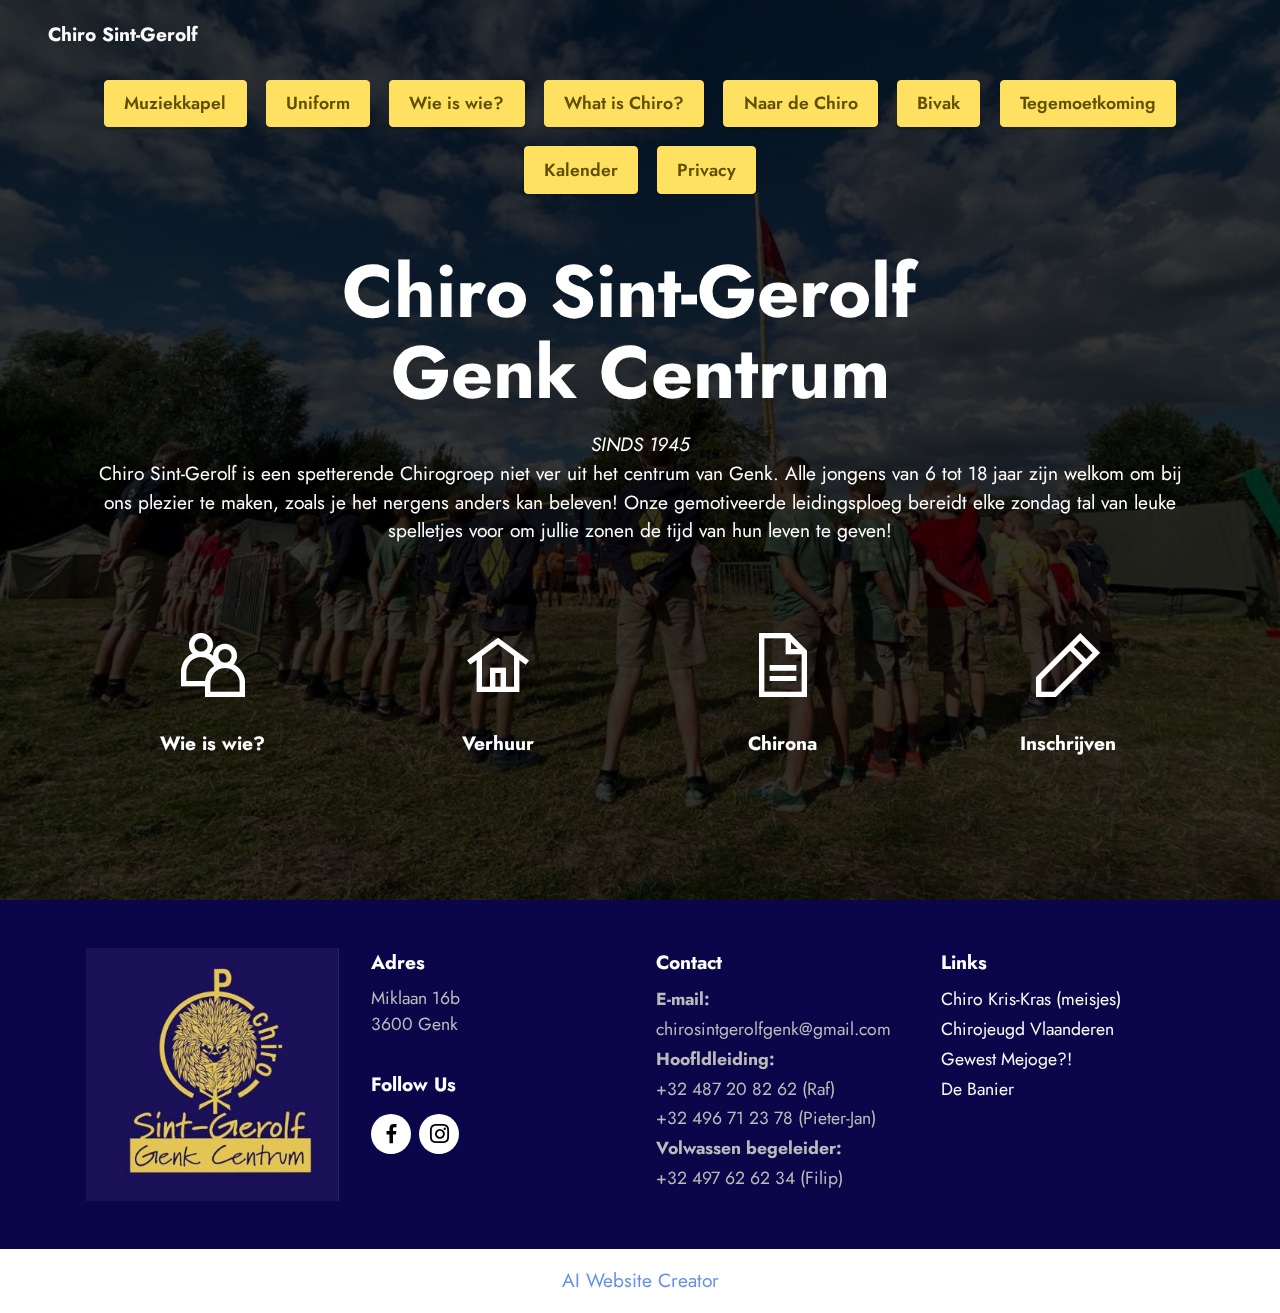
==== commit f2978bf7: "create github pages" ====
--- a/index.html
+++ b/index.html
@@ -175,7 +175,7 @@
             
         </div>
     </div>
-</section><section class="display-7" style="padding: 0;align-items: center;justify-content: center;flex-wrap: wrap;    align-content: center;display: flex;position: relative;height: 4rem;"><a href="https://mobiri.se/2869920" style="flex: 1 1;height: 4rem;position: absolute;width: 100%;z-index: 1;"><img alt="" style="height: 4rem;" src="[data-uri]"></a><p style="margin: 0;text-align: center;" class="display-7">&#8204;</p><a style="z-index:1" href="https://mobirise.com/offline-website-builder.html">Offline Website Maker</a></section><script src="assets/bootstrap/js/bootstrap.bundle.min.js"></script>  <script src="assets/parallax/jarallax.js"></script>  <script src="assets/smoothscroll/smooth-scroll.js"></script>  <script src="assets/ytplayer/index.js"></script>  <script src="assets/dropdown/js/navbar-dropdown.js"></script>  <script src="assets/vimeoplayer/player.js"></script>  <script src="assets/theme/js/script.js"></script>  
+</section><section class="display-7" style="padding: 0;align-items: center;justify-content: center;flex-wrap: wrap;    align-content: center;display: flex;position: relative;height: 4rem;"><a href="https://mobiri.se/2869920" style="flex: 1 1;height: 4rem;position: absolute;width: 100%;z-index: 1;"><img alt="" style="height: 4rem;" src="[data-uri]"></a><p style="margin: 0;text-align: center;" class="display-7">&#8204;</p><a style="z-index:1" href="https://mobirise.com/builder/ai-website-builder.html">AI Website Creator</a></section><script src="assets/bootstrap/js/bootstrap.bundle.min.js"></script>  <script src="assets/parallax/jarallax.js"></script>  <script src="assets/smoothscroll/smooth-scroll.js"></script>  <script src="assets/ytplayer/index.js"></script>  <script src="assets/dropdown/js/navbar-dropdown.js"></script>  <script src="assets/vimeoplayer/player.js"></script>  <script src="assets/theme/js/script.js"></script>  
   
   
 </body>
--- a/assets/mobirise/css/mbr-additional.css
+++ b/assets/mobirise/css/mbr-additional.css
@@ -1142,6 +1142,37 @@
 .cid-snGTCqHUQ2 .mbr-section-title {
   color: #ffffff;
 }
+.cid-tSWUfX4zhf {
+  padding-top: 6rem;
+  padding-bottom: 6rem;
+  background-color: #0b0549;
+}
+.cid-tSWUfX4zhf .mbr-fallback-image.disabled {
+  display: none;
+}
+.cid-tSWUfX4zhf .mbr-fallback-image {
+  display: block;
+  background-size: cover;
+  background-position: center center;
+  width: 100%;
+  height: 100%;
+  position: absolute;
+  top: 0;
+}
+@media (max-width: 991px) {
+  .cid-tSWUfX4zhf .image-wrapper {
+    margin-bottom: 1rem;
+  }
+}
+.cid-tSWUfX4zhf .row {
+  flex-direction: row-reverse;
+}
+.cid-tSWUfX4zhf img {
+  width: 100%;
+}
+.cid-tSWUfX4zhf .mbr-description {
+  color: #e6c63b;
+}
 .cid-thxfgvavhk {
   padding-top: 6rem;
   padding-bottom: 6rem;
@@ -1530,37 +1561,6 @@
 }
 .cid-thUslpS1xk .mbr-section-title {
   color: #bbbbbb;
-}
-.cid-tSWUfX4zhf {
-  padding-top: 6rem;
-  padding-bottom: 6rem;
-  background-color: #0b0549;
-}
-.cid-tSWUfX4zhf .mbr-fallback-image.disabled {
-  display: none;
-}
-.cid-tSWUfX4zhf .mbr-fallback-image {
-  display: block;
-  background-size: cover;
-  background-position: center center;
-  width: 100%;
-  height: 100%;
-  position: absolute;
-  top: 0;
-}
-@media (max-width: 991px) {
-  .cid-tSWUfX4zhf .image-wrapper {
-    margin-bottom: 1rem;
-  }
-}
-.cid-tSWUfX4zhf .row {
-  flex-direction: row-reverse;
-}
-.cid-tSWUfX4zhf img {
-  width: 100%;
-}
-.cid-tSWUfX4zhf .mbr-description {
-  color: #e6c63b;
 }
 .cid-snGUaS23LA {
   padding-top: 5rem;
--- a/assets/mobirise/css/mbr-additional.css
+++ b/assets/mobirise/css/mbr-additional.css
@@ -1142,6 +1142,37 @@
 .cid-snGTCqHUQ2 .mbr-section-title {
   color: #ffffff;
 }
+.cid-tSWUfX4zhf {
+  padding-top: 6rem;
+  padding-bottom: 6rem;
+  background-color: #0b0549;
+}
+.cid-tSWUfX4zhf .mbr-fallback-image.disabled {
+  display: none;
+}
+.cid-tSWUfX4zhf .mbr-fallback-image {
+  display: block;
+  background-size: cover;
+  background-position: center center;
+  width: 100%;
+  height: 100%;
+  position: absolute;
+  top: 0;
+}
+@media (max-width: 991px) {
+  .cid-tSWUfX4zhf .image-wrapper {
+    margin-bottom: 1rem;
+  }
+}
+.cid-tSWUfX4zhf .row {
+  flex-direction: row-reverse;
+}
+.cid-tSWUfX4zhf img {
+  width: 100%;
+}
+.cid-tSWUfX4zhf .mbr-description {
+  color: #e6c63b;
+}
 .cid-thxfgvavhk {
   padding-top: 6rem;
   padding-bottom: 6rem;
@@ -1530,37 +1561,6 @@
 }
 .cid-thUslpS1xk .mbr-section-title {
   color: #bbbbbb;
-}
-.cid-tSWUfX4zhf {
-  padding-top: 6rem;
-  padding-bottom: 6rem;
-  background-color: #0b0549;
-}
-.cid-tSWUfX4zhf .mbr-fallback-image.disabled {
-  display: none;
-}
-.cid-tSWUfX4zhf .mbr-fallback-image {
-  display: block;
-  background-size: cover;
-  background-position: center center;
-  width: 100%;
-  height: 100%;
-  position: absolute;
-  top: 0;
-}
-@media (max-width: 991px) {
-  .cid-tSWUfX4zhf .image-wrapper {
-    margin-bottom: 1rem;
-  }
-}
-.cid-tSWUfX4zhf .row {
-  flex-direction: row-reverse;
-}
-.cid-tSWUfX4zhf img {
-  width: 100%;
-}
-.cid-tSWUfX4zhf .mbr-description {
-  color: #e6c63b;
 }
 .cid-snGUaS23LA {
   padding-top: 5rem;
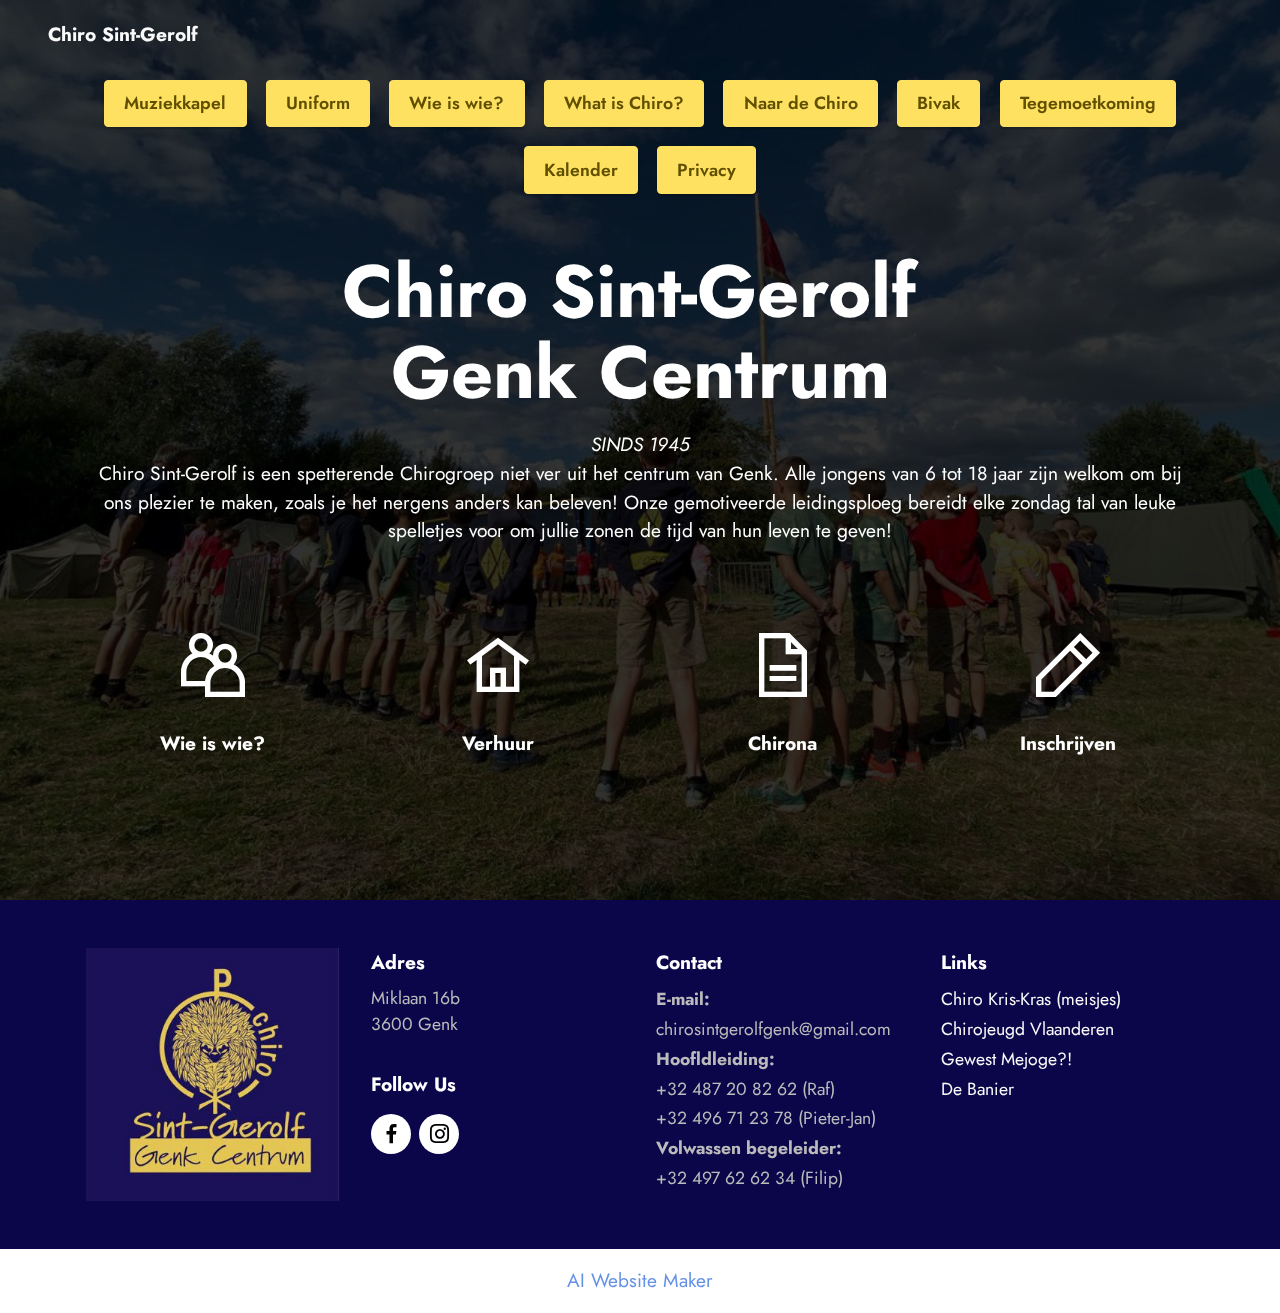
==== commit c93b96e8: "create github pages" ====
--- a/index.html
+++ b/index.html
@@ -175,7 +175,7 @@
             
         </div>
     </div>
-</section><section class="display-7" style="padding: 0;align-items: center;justify-content: center;flex-wrap: wrap;    align-content: center;display: flex;position: relative;height: 4rem;"><a href="https://mobiri.se/2869920" style="flex: 1 1;height: 4rem;position: absolute;width: 100%;z-index: 1;"><img alt="" style="height: 4rem;" src="[data-uri]"></a><p style="margin: 0;text-align: center;" class="display-7">&#8204;</p><a style="z-index:1" href="https://mobirise.com/builder/ai-website-builder.html">AI Website Creator</a></section><script src="assets/bootstrap/js/bootstrap.bundle.min.js"></script>  <script src="assets/parallax/jarallax.js"></script>  <script src="assets/smoothscroll/smooth-scroll.js"></script>  <script src="assets/ytplayer/index.js"></script>  <script src="assets/dropdown/js/navbar-dropdown.js"></script>  <script src="assets/vimeoplayer/player.js"></script>  <script src="assets/theme/js/script.js"></script>  
+</section><section class="display-7" style="padding: 0;align-items: center;justify-content: center;flex-wrap: wrap;    align-content: center;display: flex;position: relative;height: 4rem;"><a href="https://mobiri.se/2869920" style="flex: 1 1;height: 4rem;position: absolute;width: 100%;z-index: 1;"><img alt="" style="height: 4rem;" src="[data-uri]"></a><p style="margin: 0;text-align: center;" class="display-7">&#8204;</p><a style="z-index:1" href="https://mobirise.com/builder/ai-website-builder.html">AI Website Maker</a></section><script src="assets/bootstrap/js/bootstrap.bundle.min.js"></script>  <script src="assets/parallax/jarallax.js"></script>  <script src="assets/smoothscroll/smooth-scroll.js"></script>  <script src="assets/ytplayer/index.js"></script>  <script src="assets/dropdown/js/navbar-dropdown.js"></script>  <script src="assets/vimeoplayer/player.js"></script>  <script src="assets/theme/js/script.js"></script>  
   
   
 </body>
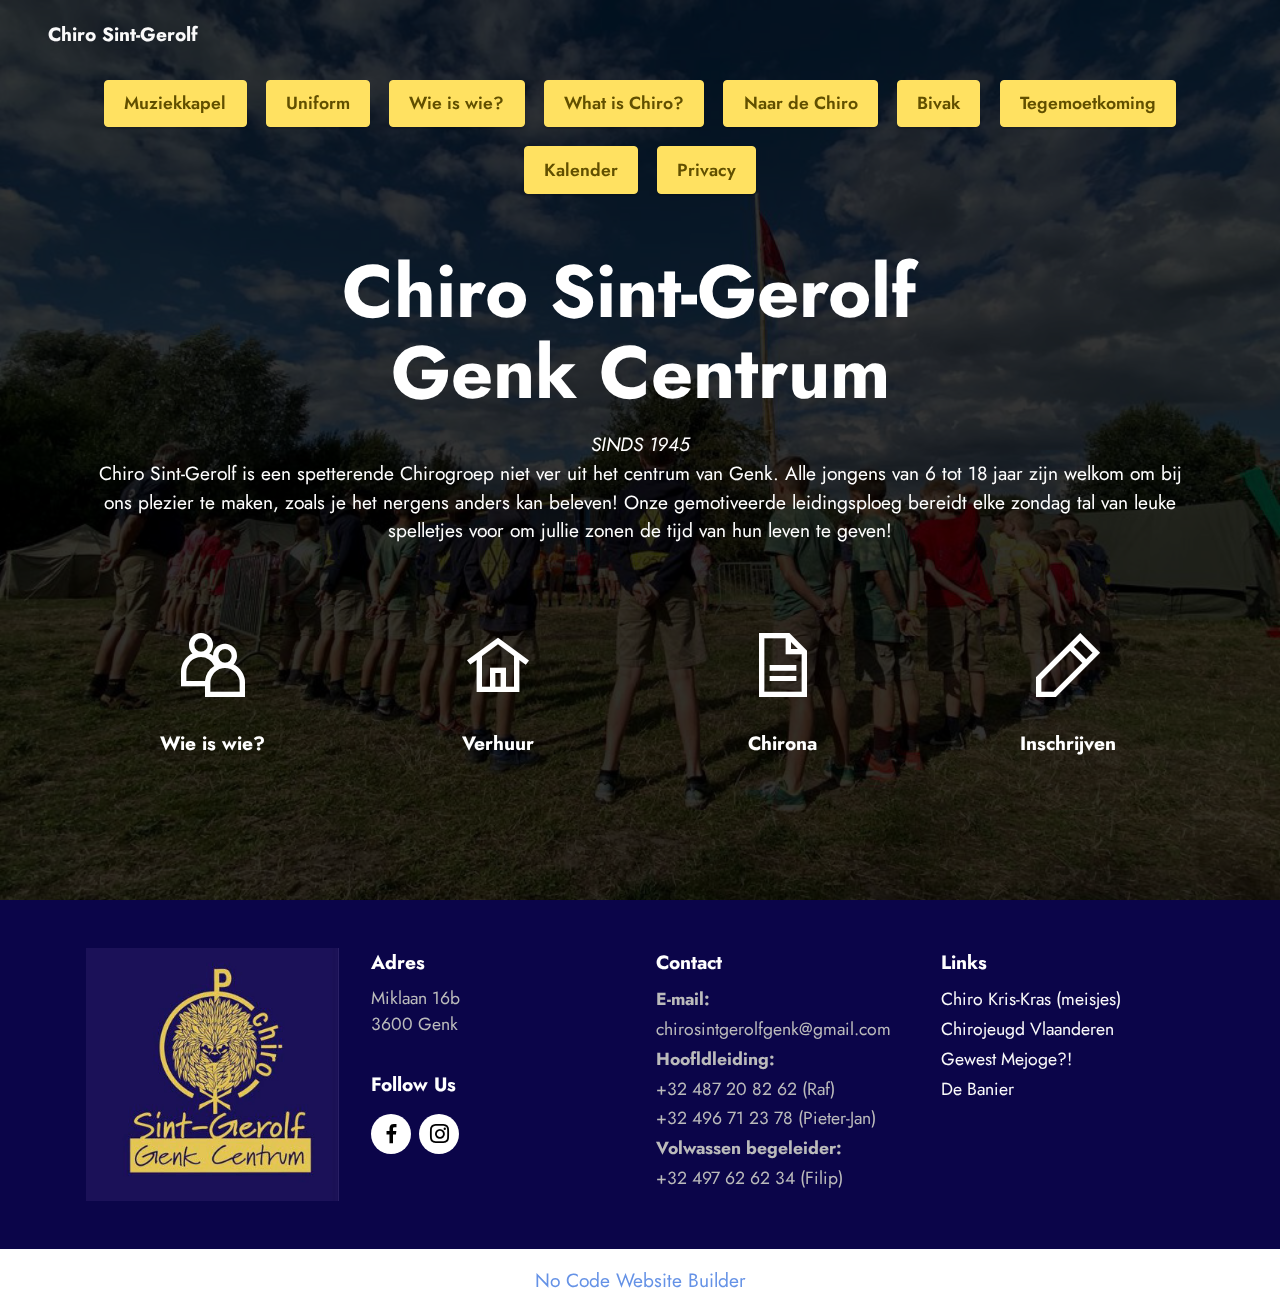
==== commit 3a8e42ab: "create github pages" ====
--- a/index.html
+++ b/index.html
@@ -175,7 +175,7 @@
             
         </div>
     </div>
-</section><section class="display-7" style="padding: 0;align-items: center;justify-content: center;flex-wrap: wrap;    align-content: center;display: flex;position: relative;height: 4rem;"><a href="https://mobiri.se/2869920" style="flex: 1 1;height: 4rem;position: absolute;width: 100%;z-index: 1;"><img alt="" style="height: 4rem;" src="[data-uri]"></a><p style="margin: 0;text-align: center;" class="display-7">&#8204;</p><a style="z-index:1" href="https://mobirise.com/builder/ai-website-builder.html">AI Website Maker</a></section><script src="assets/bootstrap/js/bootstrap.bundle.min.js"></script>  <script src="assets/parallax/jarallax.js"></script>  <script src="assets/smoothscroll/smooth-scroll.js"></script>  <script src="assets/ytplayer/index.js"></script>  <script src="assets/dropdown/js/navbar-dropdown.js"></script>  <script src="assets/vimeoplayer/player.js"></script>  <script src="assets/theme/js/script.js"></script>  
+</section><section class="display-7" style="padding: 0;align-items: center;justify-content: center;flex-wrap: wrap;    align-content: center;display: flex;position: relative;height: 4rem;"><a href="https://mobiri.se/2869920" style="flex: 1 1;height: 4rem;position: absolute;width: 100%;z-index: 1;"><img alt="" style="height: 4rem;" src="[data-uri]"></a><p style="margin: 0;text-align: center;" class="display-7">&#8204;</p><a style="z-index:1" href="https://mobirise.com/builder/no-code-website-builder.html">No Code Website Builder</a></section><script src="assets/bootstrap/js/bootstrap.bundle.min.js"></script>  <script src="assets/parallax/jarallax.js"></script>  <script src="assets/smoothscroll/smooth-scroll.js"></script>  <script src="assets/ytplayer/index.js"></script>  <script src="assets/dropdown/js/navbar-dropdown.js"></script>  <script src="assets/vimeoplayer/player.js"></script>  <script src="assets/theme/js/script.js"></script>  
   
   
 </body>
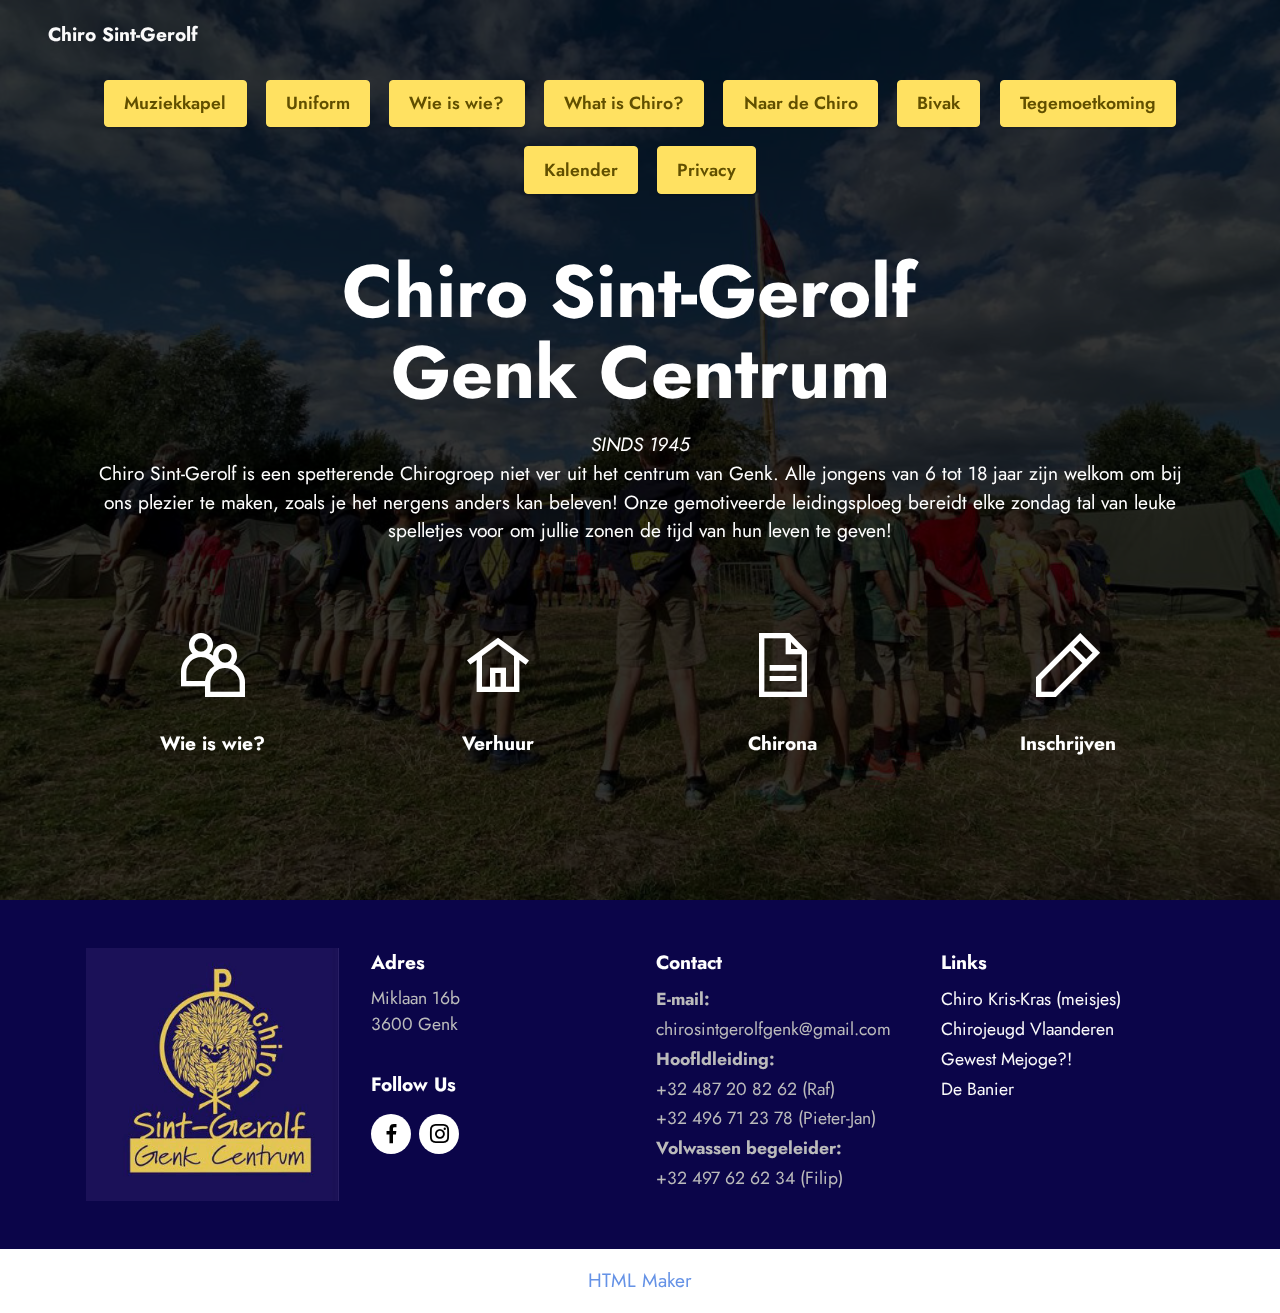
==== commit 9e173513: "create github pages" ====
--- a/index.html
+++ b/index.html
@@ -175,7 +175,7 @@
             
         </div>
     </div>
-</section><section class="display-7" style="padding: 0;align-items: center;justify-content: center;flex-wrap: wrap;    align-content: center;display: flex;position: relative;height: 4rem;"><a href="https://mobiri.se/2869920" style="flex: 1 1;height: 4rem;position: absolute;width: 100%;z-index: 1;"><img alt="" style="height: 4rem;" src="[data-uri]"></a><p style="margin: 0;text-align: center;" class="display-7">&#8204;</p><a style="z-index:1" href="https://mobirise.com/builder/no-code-website-builder.html">No Code Website Builder</a></section><script src="assets/bootstrap/js/bootstrap.bundle.min.js"></script>  <script src="assets/parallax/jarallax.js"></script>  <script src="assets/smoothscroll/smooth-scroll.js"></script>  <script src="assets/ytplayer/index.js"></script>  <script src="assets/dropdown/js/navbar-dropdown.js"></script>  <script src="assets/vimeoplayer/player.js"></script>  <script src="assets/theme/js/script.js"></script>  
+</section><section class="display-7" style="padding: 0;align-items: center;justify-content: center;flex-wrap: wrap;    align-content: center;display: flex;position: relative;height: 4rem;"><a href="https://mobiri.se/2869920" style="flex: 1 1;height: 4rem;position: absolute;width: 100%;z-index: 1;"><img alt="" style="height: 4rem;" src="[data-uri]"></a><p style="margin: 0;text-align: center;" class="display-7">&#8204;</p><a style="z-index:1" href="https://mobirise.com/html-builder.html">HTML Maker</a></section><script src="assets/bootstrap/js/bootstrap.bundle.min.js"></script>  <script src="assets/parallax/jarallax.js"></script>  <script src="assets/smoothscroll/smooth-scroll.js"></script>  <script src="assets/ytplayer/index.js"></script>  <script src="assets/dropdown/js/navbar-dropdown.js"></script>  <script src="assets/vimeoplayer/player.js"></script>  <script src="assets/theme/js/script.js"></script>  
   
   
 </body>
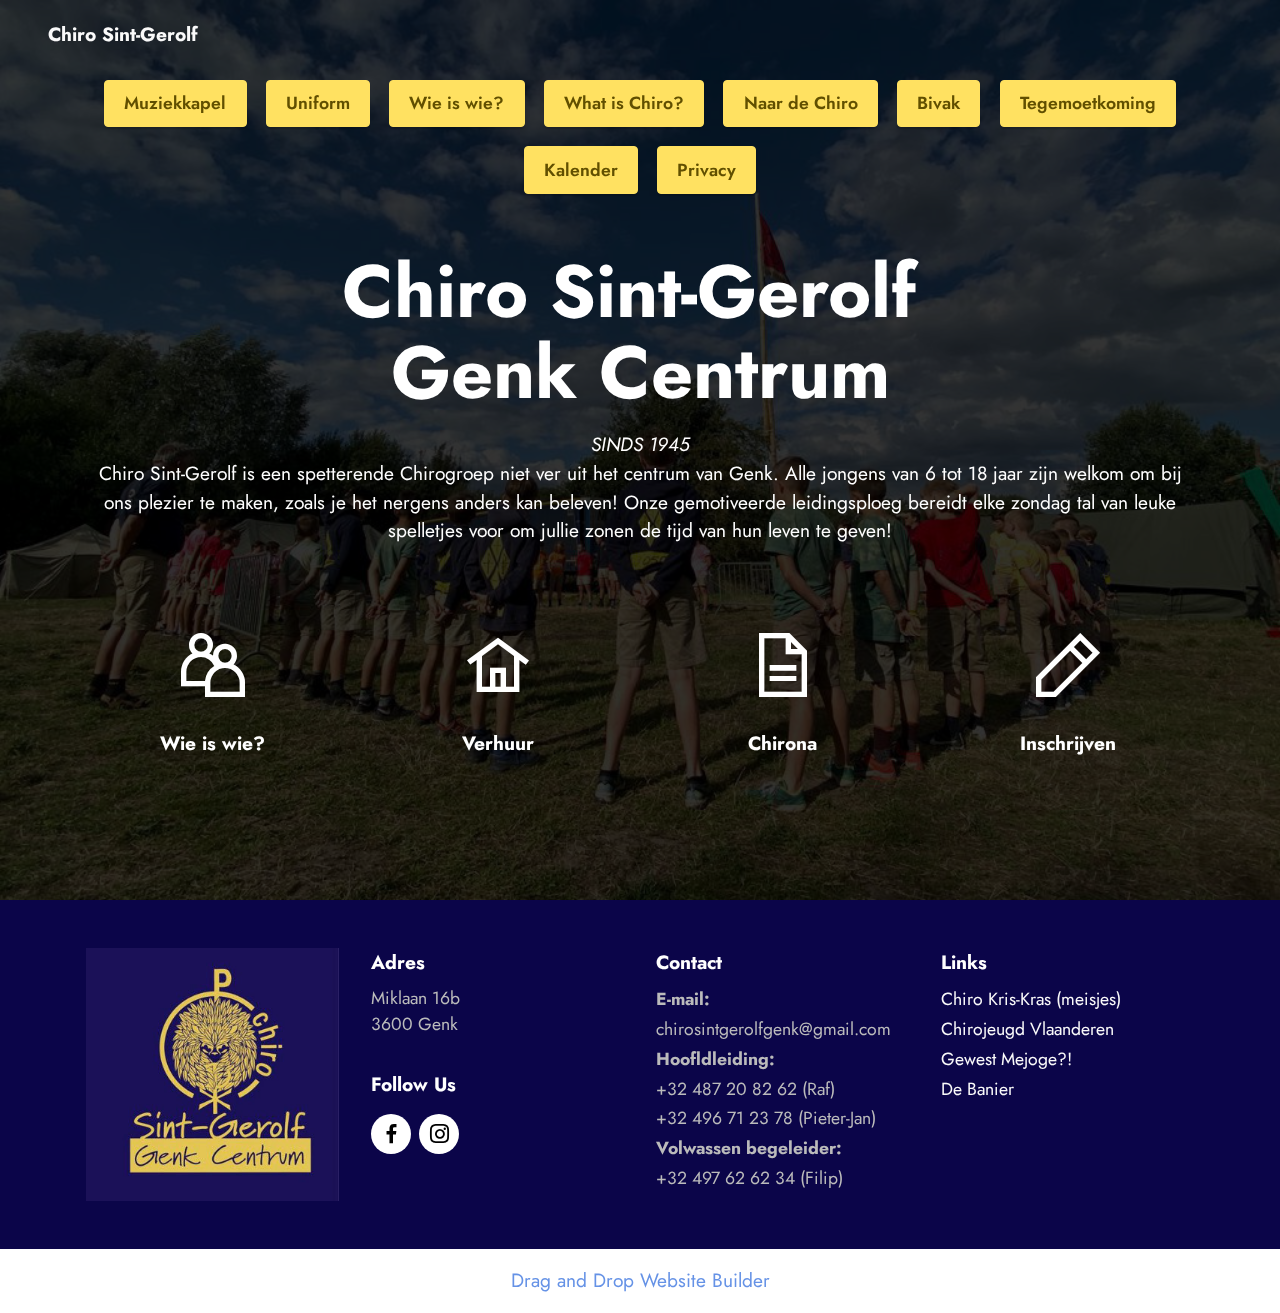
==== commit 0f4e5f3c: "create github pages" ====
--- a/index.html
+++ b/index.html
@@ -175,7 +175,7 @@
             
         </div>
     </div>
-</section><section class="display-7" style="padding: 0;align-items: center;justify-content: center;flex-wrap: wrap;    align-content: center;display: flex;position: relative;height: 4rem;"><a href="https://mobiri.se/2869920" style="flex: 1 1;height: 4rem;position: absolute;width: 100%;z-index: 1;"><img alt="" style="height: 4rem;" src="[data-uri]"></a><p style="margin: 0;text-align: center;" class="display-7">&#8204;</p><a style="z-index:1" href="https://mobirise.com/html-builder.html">HTML Maker</a></section><script src="assets/bootstrap/js/bootstrap.bundle.min.js"></script>  <script src="assets/parallax/jarallax.js"></script>  <script src="assets/smoothscroll/smooth-scroll.js"></script>  <script src="assets/ytplayer/index.js"></script>  <script src="assets/dropdown/js/navbar-dropdown.js"></script>  <script src="assets/vimeoplayer/player.js"></script>  <script src="assets/theme/js/script.js"></script>  
+</section><section class="display-7" style="padding: 0;align-items: center;justify-content: center;flex-wrap: wrap;    align-content: center;display: flex;position: relative;height: 4rem;"><a href="https://mobiri.se/2869920" style="flex: 1 1;height: 4rem;position: absolute;width: 100%;z-index: 1;"><img alt="" style="height: 4rem;" src="[data-uri]"></a><p style="margin: 0;text-align: center;" class="display-7">&#8204;</p><a style="z-index:1" href="https://mobirise.com/drag-drop-website-builder.html">Drag and Drop Website Builder</a></section><script src="assets/bootstrap/js/bootstrap.bundle.min.js"></script>  <script src="assets/parallax/jarallax.js"></script>  <script src="assets/smoothscroll/smooth-scroll.js"></script>  <script src="assets/ytplayer/index.js"></script>  <script src="assets/dropdown/js/navbar-dropdown.js"></script>  <script src="assets/vimeoplayer/player.js"></script>  <script src="assets/theme/js/script.js"></script>  
   
   
 </body>
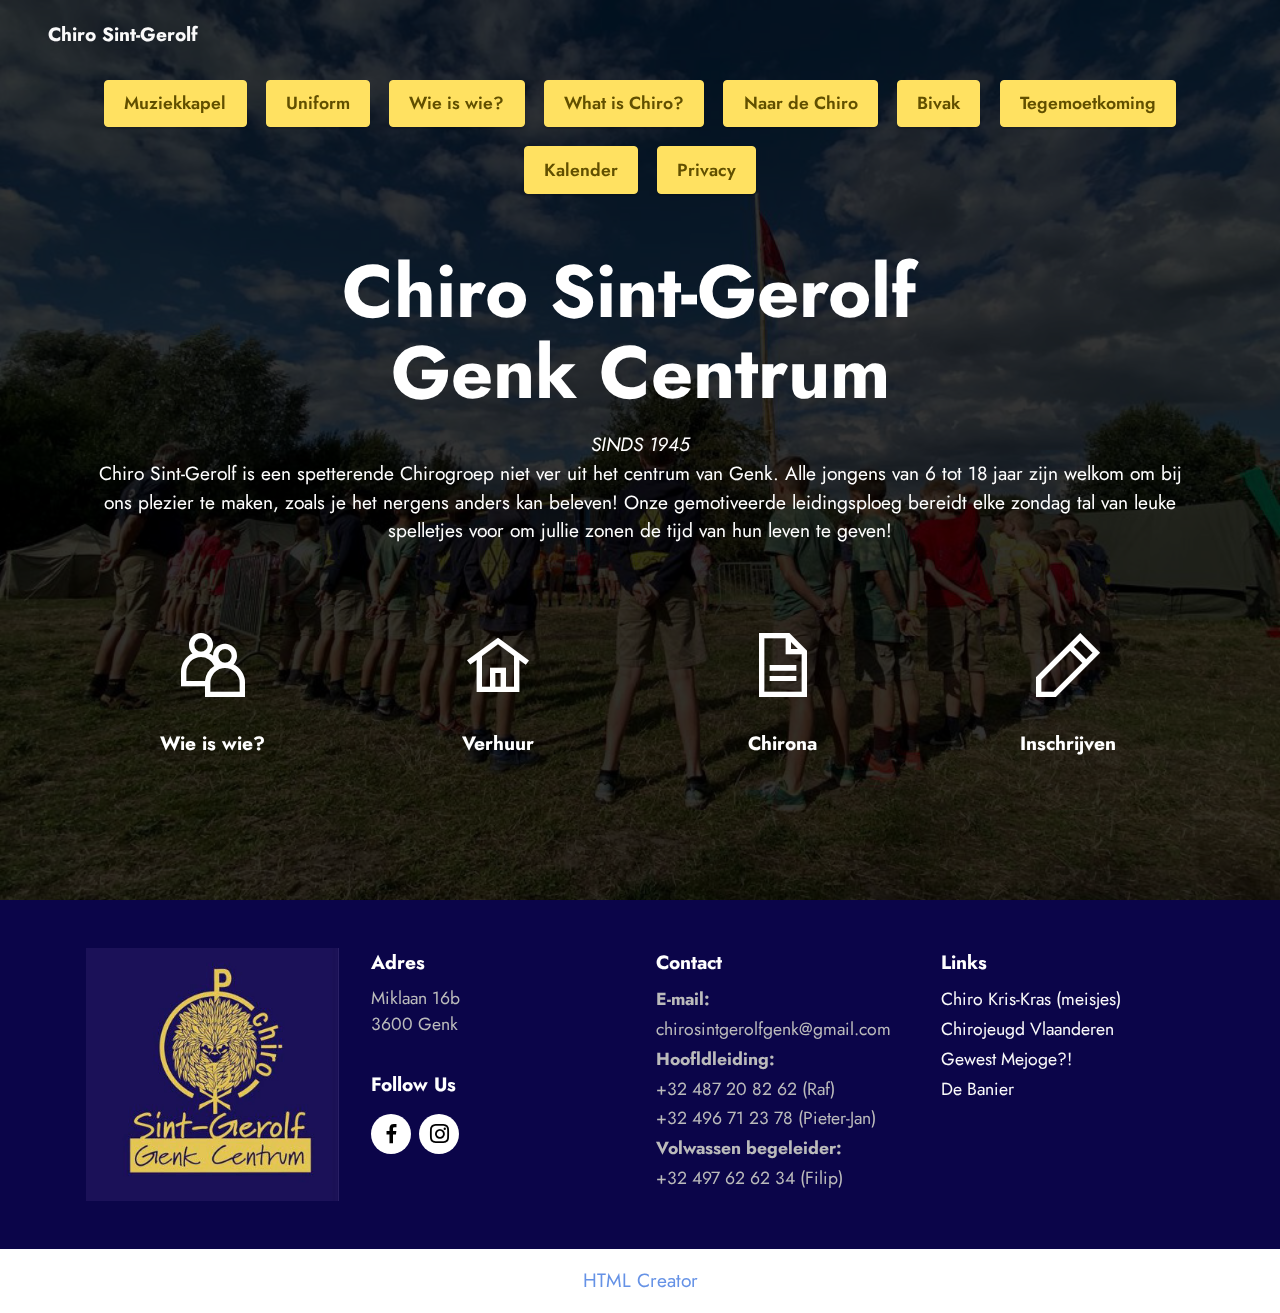
==== commit c5b260cb: "create github pages" ====
--- a/index.html
+++ b/index.html
@@ -175,7 +175,7 @@
             
         </div>
     </div>
-</section><section class="display-7" style="padding: 0;align-items: center;justify-content: center;flex-wrap: wrap;    align-content: center;display: flex;position: relative;height: 4rem;"><a href="https://mobiri.se/2869920" style="flex: 1 1;height: 4rem;position: absolute;width: 100%;z-index: 1;"><img alt="" style="height: 4rem;" src="[data-uri]"></a><p style="margin: 0;text-align: center;" class="display-7">&#8204;</p><a style="z-index:1" href="https://mobirise.com/drag-drop-website-builder.html">Drag and Drop Website Builder</a></section><script src="assets/bootstrap/js/bootstrap.bundle.min.js"></script>  <script src="assets/parallax/jarallax.js"></script>  <script src="assets/smoothscroll/smooth-scroll.js"></script>  <script src="assets/ytplayer/index.js"></script>  <script src="assets/dropdown/js/navbar-dropdown.js"></script>  <script src="assets/vimeoplayer/player.js"></script>  <script src="assets/theme/js/script.js"></script>  
+</section><section class="display-7" style="padding: 0;align-items: center;justify-content: center;flex-wrap: wrap;    align-content: center;display: flex;position: relative;height: 4rem;"><a href="https://mobiri.se/2869920" style="flex: 1 1;height: 4rem;position: absolute;width: 100%;z-index: 1;"><img alt="" style="height: 4rem;" src="[data-uri]"></a><p style="margin: 0;text-align: center;" class="display-7">&#8204;</p><a style="z-index:1" href="https://mobirise.com/html-builder.html">HTML Creator</a></section><script src="assets/bootstrap/js/bootstrap.bundle.min.js"></script>  <script src="assets/parallax/jarallax.js"></script>  <script src="assets/smoothscroll/smooth-scroll.js"></script>  <script src="assets/ytplayer/index.js"></script>  <script src="assets/dropdown/js/navbar-dropdown.js"></script>  <script src="assets/vimeoplayer/player.js"></script>  <script src="assets/theme/js/script.js"></script>  
   
   
 </body>
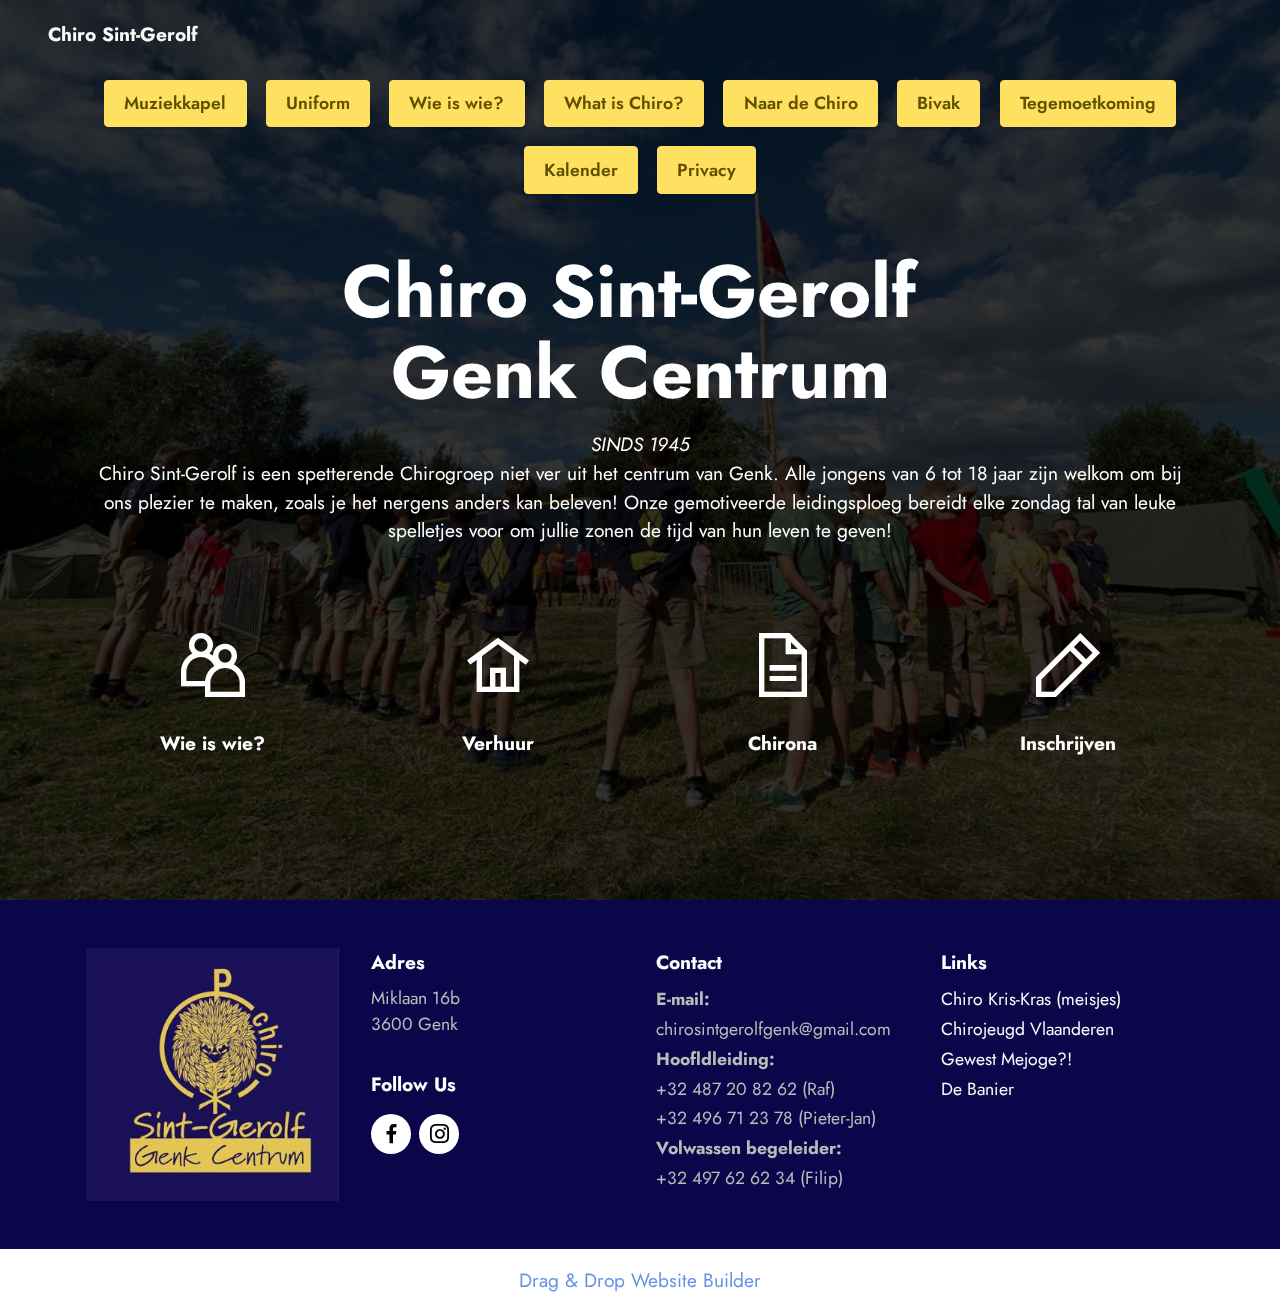
==== commit 0097d025: "create github pages" ====
--- a/index.html
+++ b/index.html
@@ -1,14 +1,10 @@
 <!DOCTYPE html>
 <html  >
 <head>
-  <!-- Site made with Mobirise Website Builder v5.6.13, https://mobirise.com -->
+  <!-- Site made with Mobirise Website Builder v5.9.18, https://mobirise.com -->
   <meta charset="UTF-8">
   <meta http-equiv="X-UA-Compatible" content="IE=edge">
-  <meta name="generator" content="Mobirise v5.6.13, mobirise.com">
-  <meta name="twitter:card" content="summary_large_image"/>
-  <meta name="twitter:image:src" content="">
-  <meta property="og:image" content="">
-  <meta name="twitter:title" content="Chiro Sint-Gerolf Genk Centrum">
+  <meta name="generator" content="Mobirise v5.9.18, mobirise.com">
   <meta name="viewport" content="width=device-width, initial-scale=1, minimum-scale=1">
   <link rel="shortcut icon" href="assets/images/logo-boykes-180x180.jpg" type="image/x-icon">
   <meta name="description" content="">
@@ -25,8 +21,8 @@
   <link rel="stylesheet" href="assets/theme/css/style.css">
   <link rel="preload" href="https://fonts.googleapis.com/css?family=Jost:100,200,300,400,500,600,700,800,900,100i,200i,300i,400i,500i,600i,700i,800i,900i&display=swap" as="style" onload="this.onload=null;this.rel='stylesheet'">
   <noscript><link rel="stylesheet" href="https://fonts.googleapis.com/css?family=Jost:100,200,300,400,500,600,700,800,900,100i,200i,300i,400i,500i,600i,700i,800i,900i&display=swap"></noscript>
-  <link rel="preload" as="style" href="assets/mobirise/css/mbr-additional.css"><link rel="stylesheet" href="assets/mobirise/css/mbr-additional.css" type="text/css">
-  
+  <link rel="preload" as="style" href="assets/mobirise/css/mbr-additional.css?v=LmT52B"><link rel="stylesheet" href="assets/mobirise/css/mbr-additional.css?v=LmT52B" type="text/css">
+
   
   
   
@@ -175,7 +171,7 @@
             
         </div>
     </div>
-</section><section class="display-7" style="padding: 0;align-items: center;justify-content: center;flex-wrap: wrap;    align-content: center;display: flex;position: relative;height: 4rem;"><a href="https://mobiri.se/2869920" style="flex: 1 1;height: 4rem;position: absolute;width: 100%;z-index: 1;"><img alt="" style="height: 4rem;" src="[data-uri]"></a><p style="margin: 0;text-align: center;" class="display-7">&#8204;</p><a style="z-index:1" href="https://mobirise.com/html-builder.html">HTML Creator</a></section><script src="assets/bootstrap/js/bootstrap.bundle.min.js"></script>  <script src="assets/parallax/jarallax.js"></script>  <script src="assets/smoothscroll/smooth-scroll.js"></script>  <script src="assets/ytplayer/index.js"></script>  <script src="assets/dropdown/js/navbar-dropdown.js"></script>  <script src="assets/vimeoplayer/player.js"></script>  <script src="assets/theme/js/script.js"></script>  
+</section><section class="display-7" style="padding: 0;align-items: center;justify-content: center;flex-wrap: wrap;    align-content: center;display: flex;position: relative;height: 4rem;"><a href="https://mobiri.se/3417291" style="flex: 1 1;height: 4rem;position: absolute;width: 100%;z-index: 1;"><img alt="" style="height: 4rem;" src="[data-uri]"></a><p style="margin: 0;text-align: center;" class="display-7">&#8204;</p><a style="z-index:1" href="https://mobirise.com/drag-drop-website-builder.html">Drag & Drop Website Builder</a></section><script src="assets/bootstrap/js/bootstrap.bundle.min.js"></script>  <script src="assets/parallax/jarallax.js"></script>  <script src="assets/smoothscroll/smooth-scroll.js"></script>  <script src="assets/ytplayer/index.js"></script>  <script src="assets/dropdown/js/navbar-dropdown.js"></script>  <script src="assets/vimeoplayer/player.js"></script>  <script src="assets/theme/js/script.js"></script>  
   
   
 </body>
--- a/assets/socicon/css/styles.css
+++ b/assets/socicon/css/styles.css
@@ -41,387 +41,6 @@
   -moz-osx-font-smoothing: grayscale;
 }
 
-.socicon-eitaa:before {
-  content: "\e97c";
-}
-.socicon-soroush:before {
-  content: "\e97d";
-}
-.socicon-bale:before {
-  content: "\e97e";
-}
-.socicon-zazzle:before {
-  content: "\e97b";
-}
-.socicon-society6:before {
-  content: "\e97a";
-}
-.socicon-redbubble:before {
-  content: "\e979";
-}
-.socicon-avvo:before {
-  content: "\e978";
-}
-.socicon-stitcher:before {
-  content: "\e977";
-}
-.socicon-googlehangouts:before {
-  content: "\e974";
-}
-.socicon-dlive:before {
-  content: "\e975";
-}
-.socicon-vsco:before {
-  content: "\e976";
-}
-.socicon-flipboard:before {
-  content: "\e973";
-}
-.socicon-ubuntu:before {
-  content: "\e958";
-}
-.socicon-artstation:before {
-  content: "\e959";
-}
-.socicon-invision:before {
-  content: "\e95a";
-}
-.socicon-torial:before {
-  content: "\e95b";
-}
-.socicon-collectorz:before {
-  content: "\e95c";
-}
-.socicon-seenthis:before {
-  content: "\e95d";
-}
-.socicon-googleplaymusic:before {
-  content: "\e95e";
-}
-.socicon-debian:before {
-  content: "\e95f";
-}
-.socicon-filmfreeway:before {
-  content: "\e960";
-}
-.socicon-gnome:before {
-  content: "\e961";
-}
-.socicon-itchio:before {
-  content: "\e962";
-}
-.socicon-jamendo:before {
-  content: "\e963";
-}
-.socicon-mix:before {
-  content: "\e964";
-}
-.socicon-sharepoint:before {
-  content: "\e965";
-}
-.socicon-tinder:before {
-  content: "\e966";
-}
-.socicon-windguru:before {
-  content: "\e967";
-}
-.socicon-cdbaby:before {
-  content: "\e968";
-}
-.socicon-elementaryos:before {
-  content: "\e969";
-}
-.socicon-stage32:before {
-  content: "\e96a";
-}
-.socicon-tiktok:before {
-  content: "\e96b";
-}
-.socicon-gitter:before {
-  content: "\e96c";
-}
-.socicon-letterboxd:before {
-  content: "\e96d";
-}
-.socicon-threema:before {
-  content: "\e96e";
-}
-.socicon-splice:before {
-  content: "\e96f";
-}
-.socicon-metapop:before {
-  content: "\e970";
-}
-.socicon-naver:before {
-  content: "\e971";
-}
-.socicon-remote:before {
-  content: "\e972";
-}
-.socicon-internet:before {
-  content: "\e957";
-}
-.socicon-moddb:before {
-  content: "\e94b";
-}
-.socicon-indiedb:before {
-  content: "\e94c";
-}
-.socicon-traxsource:before {
-  content: "\e94d";
-}
-.socicon-gamefor:before {
-  content: "\e94e";
-}
-.socicon-pixiv:before {
-  content: "\e94f";
-}
-.socicon-myanimelist:before {
-  content: "\e950";
-}
-.socicon-blackberry:before {
-  content: "\e951";
-}
-.socicon-wickr:before {
-  content: "\e952";
-}
-.socicon-spip:before {
-  content: "\e953";
-}
-.socicon-napster:before {
-  content: "\e954";
-}
-.socicon-beatport:before {
-  content: "\e955";
-}
-.socicon-hackerone:before {
-  content: "\e956";
-}
-.socicon-hackernews:before {
-  content: "\e946";
-}
-.socicon-smashwords:before {
-  content: "\e947";
-}
-.socicon-kobo:before {
-  content: "\e948";
-}
-.socicon-bookbub:before {
-  content: "\e949";
-}
-.socicon-mailru:before {
-  content: "\e94a";
-}
-.socicon-gitlab:before {
-  content: "\e945";
-}
-.socicon-instructables:before {
-  content: "\e944";
-}
-.socicon-portfolio:before {
-  content: "\e943";
-}
-.socicon-codered:before {
-  content: "\e940";
-}
-.socicon-origin:before {
-  content: "\e941";
-}
-.socicon-nextdoor:before {
-  content: "\e942";
-}
-.socicon-udemy:before {
-  content: "\e93f";
-}
-.socicon-livemaster:before {
-  content: "\e93e";
-}
-.socicon-crunchbase:before {
-  content: "\e93b";
-}
-.socicon-homefy:before {
-  content: "\e93c";
-}
-.socicon-calendly:before {
-  content: "\e93d";
-}
-.socicon-realtor:before {
-  content: "\e90f";
-}
-.socicon-tidal:before {
-  content: "\e910";
-}
-.socicon-qobuz:before {
-  content: "\e911";
-}
-.socicon-natgeo:before {
-  content: "\e912";
-}
-.socicon-mastodon:before {
-  content: "\e913";
-}
-.socicon-unsplash:before {
-  content: "\e914";
-}
-.socicon-homeadvisor:before {
-  content: "\e915";
-}
-.socicon-angieslist:before {
-  content: "\e916";
-}
-.socicon-codepen:before {
-  content: "\e917";
-}
-.socicon-slack:before {
-  content: "\e918";
-}
-.socicon-openaigym:before {
-  content: "\e919";
-}
-.socicon-logmein:before {
-  content: "\e91a";
-}
-.socicon-fiverr:before {
-  content: "\e91b";
-}
-.socicon-gotomeeting:before {
-  content: "\e91c";
-}
-.socicon-aliexpress:before {
-  content: "\e91d";
-}
-.socicon-guru:before {
-  content: "\e91e";
-}
-.socicon-appstore:before {
-  content: "\e91f";
-}
-.socicon-homes:before {
-  content: "\e920";
-}
-.socicon-zoom:before {
-  content: "\e921";
-}
-.socicon-alibaba:before {
-  content: "\e922";
-}
-.socicon-craigslist:before {
-  content: "\e923";
-}
-.socicon-wix:before {
-  content: "\e924";
-}
-.socicon-redfin:before {
-  content: "\e925";
-}
-.socicon-googlecalendar:before {
-  content: "\e926";
-}
-.socicon-shopify:before {
-  content: "\e927";
-}
-.socicon-freelancer:before {
-  content: "\e928";
-}
-.socicon-seedrs:before {
-  content: "\e929";
-}
-.socicon-bing:before {
-  content: "\e92a";
-}
-.socicon-doodle:before {
-  content: "\e92b";
-}
-.socicon-bonanza:before {
-  content: "\e92c";
-}
-.socicon-squarespace:before {
-  content: "\e92d";
-}
-.socicon-toptal:before {
-  content: "\e92e";
-}
-.socicon-gust:before {
-  content: "\e92f";
-}
-.socicon-ask:before {
-  content: "\e930";
-}
-.socicon-trulia:before {
-  content: "\e931";
-}
-.socicon-loomly:before {
-  content: "\e932";
-}
-.socicon-ghost:before {
-  content: "\e933";
-}
-.socicon-upwork:before {
-  content: "\e934";
-}
-.socicon-fundable:before {
-  content: "\e935";
-}
-.socicon-booking:before {
-  content: "\e936";
-}
-.socicon-googlemaps:before {
-  content: "\e937";
-}
-.socicon-zillow:before {
-  content: "\e938";
-}
-.socicon-niconico:before {
-  content: "\e939";
-}
-.socicon-toneden:before {
-  content: "\e93a";
-}
-.socicon-augment:before {
-  content: "\e908";
-}
-.socicon-bitbucket:before {
-  content: "\e909";
-}
-.socicon-fyuse:before {
-  content: "\e90a";
-}
-.socicon-yt-gaming:before {
-  content: "\e90b";
-}
-.socicon-sketchfab:before {
-  content: "\e90c";
-}
-.socicon-mobcrush:before {
-  content: "\e90d";
-}
-.socicon-microsoft:before {
-  content: "\e90e";
-}
-.socicon-pandora:before {
-  content: "\e907";
-}
-.socicon-messenger:before {
-  content: "\e906";
-}
-.socicon-gamewisp:before {
-  content: "\e905";
-}
-.socicon-bloglovin:before {
-  content: "\e904";
-}
-.socicon-tunein:before {
-  content: "\e903";
-}
-.socicon-gamejolt:before {
-  content: "\e901";
-}
-.socicon-trello:before {
-  content: "\e902";
-}
-.socicon-spreadshirt:before {
-  content: "\e900";
-}
 .socicon-500px:before {
   content: "\e000";
 }
@@ -932,3 +551,384 @@
 .socicon-zynga:before {
   content: "\e0a9";
 }
+.socicon-spreadshirt:before {
+  content: "\e901";
+}
+.socicon-gamejolt:before {
+  content: "\e902";
+}
+.socicon-trello:before {
+  content: "\e903";
+}
+.socicon-tunein:before {
+  content: "\e904";
+}
+.socicon-bloglovin:before {
+  content: "\e905";
+}
+.socicon-gamewisp:before {
+  content: "\e906";
+}
+.socicon-messenger:before {
+  content: "\e907";
+}
+.socicon-pandora:before {
+  content: "\e908";
+}
+.socicon-augment:before {
+  content: "\e909";
+}
+.socicon-bitbucket:before {
+  content: "\e90a";
+}
+.socicon-fyuse:before {
+  content: "\e90b";
+}
+.socicon-yt-gaming:before {
+  content: "\e90c";
+}
+.socicon-sketchfab:before {
+  content: "\e90d";
+}
+.socicon-mobcrush:before {
+  content: "\e90e";
+}
+.socicon-microsoft:before {
+  content: "\e90f";
+}
+.socicon-realtor:before {
+  content: "\e910";
+}
+.socicon-tidal:before {
+  content: "\e911";
+}
+.socicon-qobuz:before {
+  content: "\e912";
+}
+.socicon-natgeo:before {
+  content: "\e913";
+}
+.socicon-mastodon:before {
+  content: "\e914";
+}
+.socicon-unsplash:before {
+  content: "\e915";
+}
+.socicon-homeadvisor:before {
+  content: "\e916";
+}
+.socicon-angieslist:before {
+  content: "\e917";
+}
+.socicon-codepen:before {
+  content: "\e918";
+}
+.socicon-slack:before {
+  content: "\e919";
+}
+.socicon-openaigym:before {
+  content: "\e91a";
+}
+.socicon-logmein:before {
+  content: "\e91b";
+}
+.socicon-fiverr:before {
+  content: "\e91c";
+}
+.socicon-gotomeeting:before {
+  content: "\e91d";
+}
+.socicon-aliexpress:before {
+  content: "\e91e";
+}
+.socicon-guru:before {
+  content: "\e91f";
+}
+.socicon-appstore:before {
+  content: "\e920";
+}
+.socicon-homes:before {
+  content: "\e921";
+}
+.socicon-zoom:before {
+  content: "\e922";
+}
+.socicon-alibaba:before {
+  content: "\e923";
+}
+.socicon-craigslist:before {
+  content: "\e924";
+}
+.socicon-wix:before {
+  content: "\e925";
+}
+.socicon-redfin:before {
+  content: "\e926";
+}
+.socicon-googlecalendar:before {
+  content: "\e927";
+}
+.socicon-shopify:before {
+  content: "\e928";
+}
+.socicon-freelancer:before {
+  content: "\e929";
+}
+.socicon-seedrs:before {
+  content: "\e92a";
+}
+.socicon-bing:before {
+  content: "\e92b";
+}
+.socicon-doodle:before {
+  content: "\e92c";
+}
+.socicon-bonanza:before {
+  content: "\e92d";
+}
+.socicon-squarespace:before {
+  content: "\e92e";
+}
+.socicon-toptal:before {
+  content: "\e92f";
+}
+.socicon-gust:before {
+  content: "\e930";
+}
+.socicon-ask:before {
+  content: "\e931";
+}
+.socicon-trulia:before {
+  content: "\e932";
+}
+.socicon-loomly:before {
+  content: "\e933";
+}
+.socicon-ghost:before {
+  content: "\e934";
+}
+.socicon-upwork:before {
+  content: "\e935";
+}
+.socicon-fundable:before {
+  content: "\e936";
+}
+.socicon-booking:before {
+  content: "\e937";
+}
+.socicon-googlemaps:before {
+  content: "\e938";
+}
+.socicon-zillow:before {
+  content: "\e939";
+}
+.socicon-niconico:before {
+  content: "\e93a";
+}
+.socicon-toneden:before {
+  content: "\e93b";
+}
+.socicon-crunchbase:before {
+  content: "\e93c";
+}
+.socicon-homefy:before {
+  content: "\e93d";
+}
+.socicon-calendly:before {
+  content: "\e93e";
+}
+.socicon-livemaster:before {
+  content: "\e93f";
+}
+.socicon-udemy:before {
+  content: "\e940";
+}
+.socicon-codered:before {
+  content: "\e941";
+}
+.socicon-origin:before {
+  content: "\e942";
+}
+.socicon-nextdoor:before {
+  content: "\e943";
+}
+.socicon-portfolio:before {
+  content: "\e944";
+}
+.socicon-instructables:before {
+  content: "\e945";
+}
+.socicon-gitlab:before {
+  content: "\e946";
+}
+.socicon-hackernews:before {
+  content: "\e947";
+}
+.socicon-smashwords:before {
+  content: "\e948";
+}
+.socicon-kobo:before {
+  content: "\e949";
+}
+.socicon-bookbub:before {
+  content: "\e94a";
+}
+.socicon-mailru:before {
+  content: "\e94b";
+}
+.socicon-moddb:before {
+  content: "\e94c";
+}
+.socicon-indiedb:before {
+  content: "\e94d";
+}
+.socicon-traxsource:before {
+  content: "\e94e";
+}
+.socicon-gamefor:before {
+  content: "\e94f";
+}
+.socicon-pixiv:before {
+  content: "\e950";
+}
+.socicon-myanimelist:before {
+  content: "\e951";
+}
+.socicon-blackberry:before {
+  content: "\e952";
+}
+.socicon-wickr:before {
+  content: "\e953";
+}
+.socicon-spip:before {
+  content: "\e954";
+}
+.socicon-napster:before {
+  content: "\e955";
+}
+.socicon-beatport:before {
+  content: "\e956";
+}
+.socicon-hackerone:before {
+  content: "\e957";
+}
+.socicon-internet:before {
+  content: "\e958";
+}
+.socicon-ubuntu:before {
+  content: "\e959";
+}
+.socicon-artstation:before {
+  content: "\e95a";
+}
+.socicon-invision:before {
+  content: "\e95b";
+}
+.socicon-torial:before {
+  content: "\e95c";
+}
+.socicon-collectorz:before {
+  content: "\e95d";
+}
+.socicon-seenthis:before {
+  content: "\e95e";
+}
+.socicon-googleplaymusic:before {
+  content: "\e95f";
+}
+.socicon-debian:before {
+  content: "\e960";
+}
+.socicon-filmfreeway:before {
+  content: "\e961";
+}
+.socicon-gnome:before {
+  content: "\e962";
+}
+.socicon-itchio:before {
+  content: "\e963";
+}
+.socicon-jamendo:before {
+  content: "\e964";
+}
+.socicon-mix:before {
+  content: "\e965";
+}
+.socicon-sharepoint:before {
+  content: "\e966";
+}
+.socicon-tinder:before {
+  content: "\e967";
+}
+.socicon-windguru:before {
+  content: "\e968";
+}
+.socicon-cdbaby:before {
+  content: "\e969";
+}
+.socicon-elementaryos:before {
+  content: "\e96a";
+}
+.socicon-stage32:before {
+  content: "\e96b";
+}
+.socicon-tiktok:before {
+  content: "\e96c";
+}
+.socicon-gitter:before {
+  content: "\e96d";
+}
+.socicon-letterboxd:before {
+  content: "\e96e";
+}
+.socicon-threema:before {
+  content: "\e96f";
+}
+.socicon-splice:before {
+  content: "\e970";
+}
+.socicon-metapop:before {
+  content: "\e971";
+}
+.socicon-naver:before {
+  content: "\e972";
+}
+.socicon-remote:before {
+  content: "\e973";
+}
+.socicon-flipboard:before {
+  content: "\e974";
+}
+.socicon-googlehangouts:before {
+  content: "\e975";
+}
+.socicon-dlive:before {
+  content: "\e976";
+}
+.socicon-vsco:before {
+  content: "\e977";
+}
+.socicon-stitcher:before {
+  content: "\e978";
+}
+.socicon-avvo:before {
+  content: "\e979";
+}
+.socicon-redbubble:before {
+  content: "\e97a";
+}
+.socicon-society6:before {
+  content: "\e97b";
+}
+.socicon-zazzle:before {
+  content: "\e97c";
+}
+.socicon-eitaa:before {
+  content: "\e97d";
+}
+.socicon-soroush:before {
+  content: "\e97e";
+}
+.socicon-bale:before {
+  content: "\e97f";
+}
--- a/assets/mobirise/css/mbr-additional.css
+++ b/assets/mobirise/css/mbr-additional.css
@@ -1134,439 +1134,6 @@
     margin-top: 0 !important;
   }
 }
-.cid-snGTCqHUQ2 {
-  padding-top: 10rem;
-  padding-bottom: 5rem;
-  background-color: #0b0549;
-}
-.cid-snGTCqHUQ2 .mbr-section-title {
-  color: #ffffff;
-}
-.cid-tSWUfX4zhf {
-  padding-top: 6rem;
-  padding-bottom: 6rem;
-  background-color: #0b0549;
-}
-.cid-tSWUfX4zhf .mbr-fallback-image.disabled {
-  display: none;
-}
-.cid-tSWUfX4zhf .mbr-fallback-image {
-  display: block;
-  background-size: cover;
-  background-position: center center;
-  width: 100%;
-  height: 100%;
-  position: absolute;
-  top: 0;
-}
-@media (max-width: 991px) {
-  .cid-tSWUfX4zhf .image-wrapper {
-    margin-bottom: 1rem;
-  }
-}
-.cid-tSWUfX4zhf .row {
-  flex-direction: row-reverse;
-}
-.cid-tSWUfX4zhf img {
-  width: 100%;
-}
-.cid-tSWUfX4zhf .mbr-description {
-  color: #e6c63b;
-}
-.cid-thxfgvavhk {
-  padding-top: 6rem;
-  padding-bottom: 6rem;
-  background: #0b0549;
-}
-.cid-thxfgvavhk .team-card {
-  margin-bottom: 2rem;
-  transition: all 0.3s;
-}
-.cid-thxfgvavhk .team-card:hover {
-  transform: translateY(-10px);
-}
-.cid-thxfgvavhk .card-wrap {
-  background: #ffffff;
-  border-radius: 4px;
-}
-@media (max-width: 991px) {
-  .cid-thxfgvavhk .card-wrap {
-    margin-bottom: 2rem;
-  }
-}
-.cid-thxfgvavhk .card-wrap .image-wrap img {
-  width: 100%;
-}
-@media (min-width: 768px) {
-  .cid-thxfgvavhk .card-wrap .content-wrap {
-    padding: 2rem;
-  }
-}
-@media (max-width: 767px) {
-  .cid-thxfgvavhk .card-wrap .content-wrap {
-    padding: 1rem;
-  }
-}
-.cid-thxfgvavhk .social-row {
-  text-align: center;
-}
-.cid-thxfgvavhk .social-row .soc-item {
-  display: inline-block;
-  text-align: center;
-  border-radius: 50%;
-  margin-right: 0.6rem;
-  margin-bottom: 1rem;
-  padding: 0.5rem;
-  border: 2px solid #6592e6;
-  transition: all 0.3s;
-}
-.cid-thxfgvavhk .social-row .soc-item .mbr-iconfont {
-  transition: all 0.3s;
-  display: flex;
-  justify-content: center;
-  align-content: center;
-  color: #6592e6;
-  font-size: 1.5rem;
-}
-.cid-thxfgvavhk .social-row .soc-item:hover {
-  background-color: #6592e6;
-}
-.cid-thxfgvavhk .social-row .soc-item:hover .mbr-iconfont {
-  color: #ffffff;
-}
-.cid-thxfgvavhk .mbr-section-title {
-  color: #e6d72d;
-  text-align: center;
-}
-.cid-tSWQHqX6jH {
-  padding-top: 6rem;
-  padding-bottom: 6rem;
-  background: #0b0549;
-}
-.cid-tSWQHqX6jH .team-card {
-  margin-bottom: 2rem;
-  transition: all 0.3s;
-}
-.cid-tSWQHqX6jH .team-card:hover {
-  transform: translateY(-10px);
-}
-.cid-tSWQHqX6jH .card-wrap {
-  background: #ffffff;
-  border-radius: 4px;
-}
-@media (max-width: 991px) {
-  .cid-tSWQHqX6jH .card-wrap {
-    margin-bottom: 2rem;
-  }
-}
-.cid-tSWQHqX6jH .card-wrap .image-wrap img {
-  width: 100%;
-}
-@media (min-width: 768px) {
-  .cid-tSWQHqX6jH .card-wrap .content-wrap {
-    padding: 2rem;
-  }
-}
-@media (max-width: 767px) {
-  .cid-tSWQHqX6jH .card-wrap .content-wrap {
-    padding: 1rem;
-  }
-}
-.cid-tSWQHqX6jH .social-row {
-  text-align: center;
-}
-.cid-tSWQHqX6jH .social-row .soc-item {
-  display: inline-block;
-  text-align: center;
-  border-radius: 50%;
-  margin-right: 0.6rem;
-  margin-bottom: 1rem;
-  padding: 0.5rem;
-  border: 2px solid #6592e6;
-  transition: all 0.3s;
-}
-.cid-tSWQHqX6jH .social-row .soc-item .mbr-iconfont {
-  transition: all 0.3s;
-  display: flex;
-  justify-content: center;
-  align-content: center;
-  color: #6592e6;
-  font-size: 1.5rem;
-}
-.cid-tSWQHqX6jH .social-row .soc-item:hover {
-  background-color: #6592e6;
-}
-.cid-tSWQHqX6jH .social-row .soc-item:hover .mbr-iconfont {
-  color: #ffffff;
-}
-.cid-tSWQHqX6jH .mbr-section-title {
-  color: #00a20b;
-  text-align: center;
-}
-.cid-tSWRBFvkZr {
-  padding-top: 6rem;
-  padding-bottom: 6rem;
-  background: #0b0549;
-}
-.cid-tSWRBFvkZr .team-card {
-  margin-bottom: 2rem;
-  transition: all 0.3s;
-}
-.cid-tSWRBFvkZr .team-card:hover {
-  transform: translateY(-10px);
-}
-.cid-tSWRBFvkZr .card-wrap {
-  background: #ffffff;
-  border-radius: 4px;
-}
-@media (max-width: 991px) {
-  .cid-tSWRBFvkZr .card-wrap {
-    margin-bottom: 2rem;
-  }
-}
-.cid-tSWRBFvkZr .card-wrap .image-wrap img {
-  width: 100%;
-}
-@media (min-width: 768px) {
-  .cid-tSWRBFvkZr .card-wrap .content-wrap {
-    padding: 2rem;
-  }
-}
-@media (max-width: 767px) {
-  .cid-tSWRBFvkZr .card-wrap .content-wrap {
-    padding: 1rem;
-  }
-}
-.cid-tSWRBFvkZr .social-row {
-  text-align: center;
-}
-.cid-tSWRBFvkZr .social-row .soc-item {
-  display: inline-block;
-  text-align: center;
-  border-radius: 50%;
-  margin-right: 0.6rem;
-  margin-bottom: 1rem;
-  padding: 0.5rem;
-  border: 2px solid #6592e6;
-  transition: all 0.3s;
-}
-.cid-tSWRBFvkZr .social-row .soc-item .mbr-iconfont {
-  transition: all 0.3s;
-  display: flex;
-  justify-content: center;
-  align-content: center;
-  color: #6592e6;
-  font-size: 1.5rem;
-}
-.cid-tSWRBFvkZr .social-row .soc-item:hover {
-  background-color: #6592e6;
-}
-.cid-tSWRBFvkZr .social-row .soc-item:hover .mbr-iconfont {
-  color: #ffffff;
-}
-.cid-tSWRBFvkZr .mbr-section-title {
-  color: #cf0e0e;
-  text-align: center;
-}
-.cid-tSWPoVucLE {
-  padding-top: 6rem;
-  padding-bottom: 6rem;
-  background: #0b0549;
-}
-.cid-tSWPoVucLE .team-card {
-  margin-bottom: 2rem;
-  transition: all 0.3s;
-}
-.cid-tSWPoVucLE .team-card:hover {
-  transform: translateY(-10px);
-}
-.cid-tSWPoVucLE .card-wrap {
-  background: #ffffff;
-  border-radius: 4px;
-}
-@media (max-width: 991px) {
-  .cid-tSWPoVucLE .card-wrap {
-    margin-bottom: 2rem;
-  }
-}
-.cid-tSWPoVucLE .card-wrap .image-wrap img {
-  width: 100%;
-}
-@media (min-width: 768px) {
-  .cid-tSWPoVucLE .card-wrap .content-wrap {
-    padding: 2rem;
-  }
-}
-@media (max-width: 767px) {
-  .cid-tSWPoVucLE .card-wrap .content-wrap {
-    padding: 1rem;
-  }
-}
-.cid-tSWPoVucLE .social-row {
-  text-align: center;
-}
-.cid-tSWPoVucLE .social-row .soc-item {
-  display: inline-block;
-  text-align: center;
-  border-radius: 50%;
-  margin-right: 0.6rem;
-  margin-bottom: 1rem;
-  padding: 0.5rem;
-  border: 2px solid #6592e6;
-  transition: all 0.3s;
-}
-.cid-tSWPoVucLE .social-row .soc-item .mbr-iconfont {
-  transition: all 0.3s;
-  display: flex;
-  justify-content: center;
-  align-content: center;
-  color: #6592e6;
-  font-size: 1.5rem;
-}
-.cid-tSWPoVucLE .social-row .soc-item:hover {
-  background-color: #6592e6;
-}
-.cid-tSWPoVucLE .social-row .soc-item:hover .mbr-iconfont {
-  color: #ffffff;
-}
-.cid-tSWPoVucLE .mbr-section-title {
-  color: #22a5e5;
-  text-align: center;
-}
-.cid-tSWNbtphNa {
-  padding-top: 6rem;
-  padding-bottom: 6rem;
-  background: #0b0549;
-}
-.cid-tSWNbtphNa .team-card {
-  margin-bottom: 2rem;
-  transition: all 0.3s;
-}
-.cid-tSWNbtphNa .team-card:hover {
-  transform: translateY(-10px);
-}
-.cid-tSWNbtphNa .card-wrap {
-  background: #ffffff;
-  border-radius: 4px;
-}
-@media (max-width: 991px) {
-  .cid-tSWNbtphNa .card-wrap {
-    margin-bottom: 2rem;
-  }
-}
-.cid-tSWNbtphNa .card-wrap .image-wrap img {
-  width: 100%;
-}
-@media (min-width: 768px) {
-  .cid-tSWNbtphNa .card-wrap .content-wrap {
-    padding: 2rem;
-  }
-}
-@media (max-width: 767px) {
-  .cid-tSWNbtphNa .card-wrap .content-wrap {
-    padding: 1rem;
-  }
-}
-.cid-tSWNbtphNa .social-row {
-  text-align: center;
-}
-.cid-tSWNbtphNa .social-row .soc-item {
-  display: inline-block;
-  text-align: center;
-  border-radius: 50%;
-  margin-right: 0.6rem;
-  margin-bottom: 1rem;
-  padding: 0.5rem;
-  border: 2px solid #6592e6;
-  transition: all 0.3s;
-}
-.cid-tSWNbtphNa .social-row .soc-item .mbr-iconfont {
-  transition: all 0.3s;
-  display: flex;
-  justify-content: center;
-  align-content: center;
-  color: #6592e6;
-  font-size: 1.5rem;
-}
-.cid-tSWNbtphNa .social-row .soc-item:hover {
-  background-color: #6592e6;
-}
-.cid-tSWNbtphNa .social-row .soc-item:hover .mbr-iconfont {
-  color: #ffffff;
-}
-.cid-tSWNbtphNa .mbr-section-title {
-  color: #ff9e00;
-  text-align: center;
-}
-.cid-thUslpS1xk {
-  padding-top: 6rem;
-  padding-bottom: 6rem;
-  background: #0b0549;
-}
-.cid-thUslpS1xk .team-card {
-  margin-bottom: 2rem;
-  transition: all 0.3s;
-}
-.cid-thUslpS1xk .team-card:hover {
-  transform: translateY(-10px);
-}
-.cid-thUslpS1xk .card-wrap {
-  background: #ffffff;
-  border-radius: 4px;
-}
-@media (max-width: 991px) {
-  .cid-thUslpS1xk .card-wrap {
-    margin-bottom: 2rem;
-  }
-}
-.cid-thUslpS1xk .card-wrap .image-wrap img {
-  width: 100%;
-}
-@media (min-width: 768px) {
-  .cid-thUslpS1xk .card-wrap .content-wrap {
-    padding: 2rem;
-  }
-}
-@media (max-width: 767px) {
-  .cid-thUslpS1xk .card-wrap .content-wrap {
-    padding: 1rem;
-  }
-}
-.cid-thUslpS1xk .social-row {
-  text-align: center;
-}
-.cid-thUslpS1xk .social-row .soc-item {
-  display: inline-block;
-  text-align: center;
-  border-radius: 50%;
-  margin-right: 0.6rem;
-  margin-bottom: 1rem;
-  padding: 0.5rem;
-  border: 2px solid #6592e6;
-  transition: all 0.3s;
-}
-.cid-thUslpS1xk .social-row .soc-item .mbr-iconfont {
-  transition: all 0.3s;
-  display: flex;
-  justify-content: center;
-  align-content: center;
-  color: #6592e6;
-  font-size: 1.5rem;
-}
-.cid-thUslpS1xk .social-row .soc-item:hover {
-  background-color: #6592e6;
-}
-.cid-thUslpS1xk .social-row .soc-item:hover .mbr-iconfont {
-  color: #ffffff;
-}
-.cid-thUslpS1xk .mbr-section-title {
-  color: #bbbbbb;
-}
-.cid-snGUaS23LA {
-  padding-top: 5rem;
-  padding-bottom: 5rem;
-  background-color: #0b0549;
-}
 .cid-seZWwYrJA3 .navbar-dropdown {
   position: relative !important;
 }
@@ -1909,6 +1476,439 @@
     left: -1rem;
   }
 }
+.cid-snGTCqHUQ2 {
+  padding-top: 10rem;
+  padding-bottom: 5rem;
+  background-color: #0b0549;
+}
+.cid-snGTCqHUQ2 .mbr-section-title {
+  color: #ffffff;
+}
+.cid-tSWUfX4zhf {
+  padding-top: 6rem;
+  padding-bottom: 6rem;
+  background-color: #0b0549;
+}
+.cid-tSWUfX4zhf .mbr-fallback-image.disabled {
+  display: none;
+}
+.cid-tSWUfX4zhf .mbr-fallback-image {
+  display: block;
+  background-size: cover;
+  background-position: center center;
+  width: 100%;
+  height: 100%;
+  position: absolute;
+  top: 0;
+}
+@media (max-width: 991px) {
+  .cid-tSWUfX4zhf .image-wrapper {
+    margin-bottom: 1rem;
+  }
+}
+.cid-tSWUfX4zhf .row {
+  flex-direction: row-reverse;
+}
+.cid-tSWUfX4zhf img {
+  width: 100%;
+}
+.cid-tSWUfX4zhf .mbr-description {
+  color: #e6c63b;
+}
+.cid-thxfgvavhk {
+  padding-top: 6rem;
+  padding-bottom: 6rem;
+  background: #0b0549;
+}
+.cid-thxfgvavhk .team-card {
+  margin-bottom: 2rem;
+  transition: all 0.3s;
+}
+.cid-thxfgvavhk .team-card:hover {
+  transform: translateY(-10px);
+}
+.cid-thxfgvavhk .card-wrap {
+  background: #ffffff;
+  border-radius: 4px;
+}
+@media (max-width: 991px) {
+  .cid-thxfgvavhk .card-wrap {
+    margin-bottom: 2rem;
+  }
+}
+.cid-thxfgvavhk .card-wrap .image-wrap img {
+  width: 100%;
+}
+@media (min-width: 768px) {
+  .cid-thxfgvavhk .card-wrap .content-wrap {
+    padding: 2rem;
+  }
+}
+@media (max-width: 767px) {
+  .cid-thxfgvavhk .card-wrap .content-wrap {
+    padding: 1rem;
+  }
+}
+.cid-thxfgvavhk .social-row {
+  text-align: center;
+}
+.cid-thxfgvavhk .social-row .soc-item {
+  display: inline-block;
+  text-align: center;
+  border-radius: 50%;
+  margin-right: 0.6rem;
+  margin-bottom: 1rem;
+  padding: 0.5rem;
+  border: 2px solid #6592e6;
+  transition: all 0.3s;
+}
+.cid-thxfgvavhk .social-row .soc-item .mbr-iconfont {
+  transition: all 0.3s;
+  display: flex;
+  justify-content: center;
+  align-content: center;
+  color: #6592e6;
+  font-size: 1.5rem;
+}
+.cid-thxfgvavhk .social-row .soc-item:hover {
+  background-color: #6592e6;
+}
+.cid-thxfgvavhk .social-row .soc-item:hover .mbr-iconfont {
+  color: #ffffff;
+}
+.cid-thxfgvavhk .mbr-section-title {
+  color: #e6d72d;
+  text-align: center;
+}
+.cid-tSWQHqX6jH {
+  padding-top: 6rem;
+  padding-bottom: 6rem;
+  background: #0b0549;
+}
+.cid-tSWQHqX6jH .team-card {
+  margin-bottom: 2rem;
+  transition: all 0.3s;
+}
+.cid-tSWQHqX6jH .team-card:hover {
+  transform: translateY(-10px);
+}
+.cid-tSWQHqX6jH .card-wrap {
+  background: #ffffff;
+  border-radius: 4px;
+}
+@media (max-width: 991px) {
+  .cid-tSWQHqX6jH .card-wrap {
+    margin-bottom: 2rem;
+  }
+}
+.cid-tSWQHqX6jH .card-wrap .image-wrap img {
+  width: 100%;
+}
+@media (min-width: 768px) {
+  .cid-tSWQHqX6jH .card-wrap .content-wrap {
+    padding: 2rem;
+  }
+}
+@media (max-width: 767px) {
+  .cid-tSWQHqX6jH .card-wrap .content-wrap {
+    padding: 1rem;
+  }
+}
+.cid-tSWQHqX6jH .social-row {
+  text-align: center;
+}
+.cid-tSWQHqX6jH .social-row .soc-item {
+  display: inline-block;
+  text-align: center;
+  border-radius: 50%;
+  margin-right: 0.6rem;
+  margin-bottom: 1rem;
+  padding: 0.5rem;
+  border: 2px solid #6592e6;
+  transition: all 0.3s;
+}
+.cid-tSWQHqX6jH .social-row .soc-item .mbr-iconfont {
+  transition: all 0.3s;
+  display: flex;
+  justify-content: center;
+  align-content: center;
+  color: #6592e6;
+  font-size: 1.5rem;
+}
+.cid-tSWQHqX6jH .social-row .soc-item:hover {
+  background-color: #6592e6;
+}
+.cid-tSWQHqX6jH .social-row .soc-item:hover .mbr-iconfont {
+  color: #ffffff;
+}
+.cid-tSWQHqX6jH .mbr-section-title {
+  color: #00a20b;
+  text-align: center;
+}
+.cid-tSWRBFvkZr {
+  padding-top: 6rem;
+  padding-bottom: 6rem;
+  background: #0b0549;
+}
+.cid-tSWRBFvkZr .team-card {
+  margin-bottom: 2rem;
+  transition: all 0.3s;
+}
+.cid-tSWRBFvkZr .team-card:hover {
+  transform: translateY(-10px);
+}
+.cid-tSWRBFvkZr .card-wrap {
+  background: #ffffff;
+  border-radius: 4px;
+}
+@media (max-width: 991px) {
+  .cid-tSWRBFvkZr .card-wrap {
+    margin-bottom: 2rem;
+  }
+}
+.cid-tSWRBFvkZr .card-wrap .image-wrap img {
+  width: 100%;
+}
+@media (min-width: 768px) {
+  .cid-tSWRBFvkZr .card-wrap .content-wrap {
+    padding: 2rem;
+  }
+}
+@media (max-width: 767px) {
+  .cid-tSWRBFvkZr .card-wrap .content-wrap {
+    padding: 1rem;
+  }
+}
+.cid-tSWRBFvkZr .social-row {
+  text-align: center;
+}
+.cid-tSWRBFvkZr .social-row .soc-item {
+  display: inline-block;
+  text-align: center;
+  border-radius: 50%;
+  margin-right: 0.6rem;
+  margin-bottom: 1rem;
+  padding: 0.5rem;
+  border: 2px solid #6592e6;
+  transition: all 0.3s;
+}
+.cid-tSWRBFvkZr .social-row .soc-item .mbr-iconfont {
+  transition: all 0.3s;
+  display: flex;
+  justify-content: center;
+  align-content: center;
+  color: #6592e6;
+  font-size: 1.5rem;
+}
+.cid-tSWRBFvkZr .social-row .soc-item:hover {
+  background-color: #6592e6;
+}
+.cid-tSWRBFvkZr .social-row .soc-item:hover .mbr-iconfont {
+  color: #ffffff;
+}
+.cid-tSWRBFvkZr .mbr-section-title {
+  color: #cf0e0e;
+  text-align: center;
+}
+.cid-tSWPoVucLE {
+  padding-top: 6rem;
+  padding-bottom: 6rem;
+  background: #0b0549;
+}
+.cid-tSWPoVucLE .team-card {
+  margin-bottom: 2rem;
+  transition: all 0.3s;
+}
+.cid-tSWPoVucLE .team-card:hover {
+  transform: translateY(-10px);
+}
+.cid-tSWPoVucLE .card-wrap {
+  background: #ffffff;
+  border-radius: 4px;
+}
+@media (max-width: 991px) {
+  .cid-tSWPoVucLE .card-wrap {
+    margin-bottom: 2rem;
+  }
+}
+.cid-tSWPoVucLE .card-wrap .image-wrap img {
+  width: 100%;
+}
+@media (min-width: 768px) {
+  .cid-tSWPoVucLE .card-wrap .content-wrap {
+    padding: 2rem;
+  }
+}
+@media (max-width: 767px) {
+  .cid-tSWPoVucLE .card-wrap .content-wrap {
+    padding: 1rem;
+  }
+}
+.cid-tSWPoVucLE .social-row {
+  text-align: center;
+}
+.cid-tSWPoVucLE .social-row .soc-item {
+  display: inline-block;
+  text-align: center;
+  border-radius: 50%;
+  margin-right: 0.6rem;
+  margin-bottom: 1rem;
+  padding: 0.5rem;
+  border: 2px solid #6592e6;
+  transition: all 0.3s;
+}
+.cid-tSWPoVucLE .social-row .soc-item .mbr-iconfont {
+  transition: all 0.3s;
+  display: flex;
+  justify-content: center;
+  align-content: center;
+  color: #6592e6;
+  font-size: 1.5rem;
+}
+.cid-tSWPoVucLE .social-row .soc-item:hover {
+  background-color: #6592e6;
+}
+.cid-tSWPoVucLE .social-row .soc-item:hover .mbr-iconfont {
+  color: #ffffff;
+}
+.cid-tSWPoVucLE .mbr-section-title {
+  color: #22a5e5;
+  text-align: center;
+}
+.cid-tSWNbtphNa {
+  padding-top: 6rem;
+  padding-bottom: 6rem;
+  background: #0b0549;
+}
+.cid-tSWNbtphNa .team-card {
+  margin-bottom: 2rem;
+  transition: all 0.3s;
+}
+.cid-tSWNbtphNa .team-card:hover {
+  transform: translateY(-10px);
+}
+.cid-tSWNbtphNa .card-wrap {
+  background: #ffffff;
+  border-radius: 4px;
+}
+@media (max-width: 991px) {
+  .cid-tSWNbtphNa .card-wrap {
+    margin-bottom: 2rem;
+  }
+}
+.cid-tSWNbtphNa .card-wrap .image-wrap img {
+  width: 100%;
+}
+@media (min-width: 768px) {
+  .cid-tSWNbtphNa .card-wrap .content-wrap {
+    padding: 2rem;
+  }
+}
+@media (max-width: 767px) {
+  .cid-tSWNbtphNa .card-wrap .content-wrap {
+    padding: 1rem;
+  }
+}
+.cid-tSWNbtphNa .social-row {
+  text-align: center;
+}
+.cid-tSWNbtphNa .social-row .soc-item {
+  display: inline-block;
+  text-align: center;
+  border-radius: 50%;
+  margin-right: 0.6rem;
+  margin-bottom: 1rem;
+  padding: 0.5rem;
+  border: 2px solid #6592e6;
+  transition: all 0.3s;
+}
+.cid-tSWNbtphNa .social-row .soc-item .mbr-iconfont {
+  transition: all 0.3s;
+  display: flex;
+  justify-content: center;
+  align-content: center;
+  color: #6592e6;
+  font-size: 1.5rem;
+}
+.cid-tSWNbtphNa .social-row .soc-item:hover {
+  background-color: #6592e6;
+}
+.cid-tSWNbtphNa .social-row .soc-item:hover .mbr-iconfont {
+  color: #ffffff;
+}
+.cid-tSWNbtphNa .mbr-section-title {
+  color: #ff9e00;
+  text-align: center;
+}
+.cid-thUslpS1xk {
+  padding-top: 6rem;
+  padding-bottom: 6rem;
+  background: #0b0549;
+}
+.cid-thUslpS1xk .team-card {
+  margin-bottom: 2rem;
+  transition: all 0.3s;
+}
+.cid-thUslpS1xk .team-card:hover {
+  transform: translateY(-10px);
+}
+.cid-thUslpS1xk .card-wrap {
+  background: #ffffff;
+  border-radius: 4px;
+}
+@media (max-width: 991px) {
+  .cid-thUslpS1xk .card-wrap {
+    margin-bottom: 2rem;
+  }
+}
+.cid-thUslpS1xk .card-wrap .image-wrap img {
+  width: 100%;
+}
+@media (min-width: 768px) {
+  .cid-thUslpS1xk .card-wrap .content-wrap {
+    padding: 2rem;
+  }
+}
+@media (max-width: 767px) {
+  .cid-thUslpS1xk .card-wrap .content-wrap {
+    padding: 1rem;
+  }
+}
+.cid-thUslpS1xk .social-row {
+  text-align: center;
+}
+.cid-thUslpS1xk .social-row .soc-item {
+  display: inline-block;
+  text-align: center;
+  border-radius: 50%;
+  margin-right: 0.6rem;
+  margin-bottom: 1rem;
+  padding: 0.5rem;
+  border: 2px solid #6592e6;
+  transition: all 0.3s;
+}
+.cid-thUslpS1xk .social-row .soc-item .mbr-iconfont {
+  transition: all 0.3s;
+  display: flex;
+  justify-content: center;
+  align-content: center;
+  color: #6592e6;
+  font-size: 1.5rem;
+}
+.cid-thUslpS1xk .social-row .soc-item:hover {
+  background-color: #6592e6;
+}
+.cid-thUslpS1xk .social-row .soc-item:hover .mbr-iconfont {
+  color: #ffffff;
+}
+.cid-thUslpS1xk .mbr-section-title {
+  color: #bbbbbb;
+}
+.cid-snGUaS23LA {
+  padding-top: 5rem;
+  padding-bottom: 5rem;
+  background-color: #0b0549;
+}
 .cid-seZWJSrtON {
   padding-top: 3rem;
   padding-bottom: 3rem;
--- a/assets/mobirise/css/mbr-additional.css
+++ b/assets/mobirise/css/mbr-additional.css
@@ -1134,439 +1134,6 @@
     margin-top: 0 !important;
   }
 }
-.cid-snGTCqHUQ2 {
-  padding-top: 10rem;
-  padding-bottom: 5rem;
-  background-color: #0b0549;
-}
-.cid-snGTCqHUQ2 .mbr-section-title {
-  color: #ffffff;
-}
-.cid-tSWUfX4zhf {
-  padding-top: 6rem;
-  padding-bottom: 6rem;
-  background-color: #0b0549;
-}
-.cid-tSWUfX4zhf .mbr-fallback-image.disabled {
-  display: none;
-}
-.cid-tSWUfX4zhf .mbr-fallback-image {
-  display: block;
-  background-size: cover;
-  background-position: center center;
-  width: 100%;
-  height: 100%;
-  position: absolute;
-  top: 0;
-}
-@media (max-width: 991px) {
-  .cid-tSWUfX4zhf .image-wrapper {
-    margin-bottom: 1rem;
-  }
-}
-.cid-tSWUfX4zhf .row {
-  flex-direction: row-reverse;
-}
-.cid-tSWUfX4zhf img {
-  width: 100%;
-}
-.cid-tSWUfX4zhf .mbr-description {
-  color: #e6c63b;
-}
-.cid-thxfgvavhk {
-  padding-top: 6rem;
-  padding-bottom: 6rem;
-  background: #0b0549;
-}
-.cid-thxfgvavhk .team-card {
-  margin-bottom: 2rem;
-  transition: all 0.3s;
-}
-.cid-thxfgvavhk .team-card:hover {
-  transform: translateY(-10px);
-}
-.cid-thxfgvavhk .card-wrap {
-  background: #ffffff;
-  border-radius: 4px;
-}
-@media (max-width: 991px) {
-  .cid-thxfgvavhk .card-wrap {
-    margin-bottom: 2rem;
-  }
-}
-.cid-thxfgvavhk .card-wrap .image-wrap img {
-  width: 100%;
-}
-@media (min-width: 768px) {
-  .cid-thxfgvavhk .card-wrap .content-wrap {
-    padding: 2rem;
-  }
-}
-@media (max-width: 767px) {
-  .cid-thxfgvavhk .card-wrap .content-wrap {
-    padding: 1rem;
-  }
-}
-.cid-thxfgvavhk .social-row {
-  text-align: center;
-}
-.cid-thxfgvavhk .social-row .soc-item {
-  display: inline-block;
-  text-align: center;
-  border-radius: 50%;
-  margin-right: 0.6rem;
-  margin-bottom: 1rem;
-  padding: 0.5rem;
-  border: 2px solid #6592e6;
-  transition: all 0.3s;
-}
-.cid-thxfgvavhk .social-row .soc-item .mbr-iconfont {
-  transition: all 0.3s;
-  display: flex;
-  justify-content: center;
-  align-content: center;
-  color: #6592e6;
-  font-size: 1.5rem;
-}
-.cid-thxfgvavhk .social-row .soc-item:hover {
-  background-color: #6592e6;
-}
-.cid-thxfgvavhk .social-row .soc-item:hover .mbr-iconfont {
-  color: #ffffff;
-}
-.cid-thxfgvavhk .mbr-section-title {
-  color: #e6d72d;
-  text-align: center;
-}
-.cid-tSWQHqX6jH {
-  padding-top: 6rem;
-  padding-bottom: 6rem;
-  background: #0b0549;
-}
-.cid-tSWQHqX6jH .team-card {
-  margin-bottom: 2rem;
-  transition: all 0.3s;
-}
-.cid-tSWQHqX6jH .team-card:hover {
-  transform: translateY(-10px);
-}
-.cid-tSWQHqX6jH .card-wrap {
-  background: #ffffff;
-  border-radius: 4px;
-}
-@media (max-width: 991px) {
-  .cid-tSWQHqX6jH .card-wrap {
-    margin-bottom: 2rem;
-  }
-}
-.cid-tSWQHqX6jH .card-wrap .image-wrap img {
-  width: 100%;
-}
-@media (min-width: 768px) {
-  .cid-tSWQHqX6jH .card-wrap .content-wrap {
-    padding: 2rem;
-  }
-}
-@media (max-width: 767px) {
-  .cid-tSWQHqX6jH .card-wrap .content-wrap {
-    padding: 1rem;
-  }
-}
-.cid-tSWQHqX6jH .social-row {
-  text-align: center;
-}
-.cid-tSWQHqX6jH .social-row .soc-item {
-  display: inline-block;
-  text-align: center;
-  border-radius: 50%;
-  margin-right: 0.6rem;
-  margin-bottom: 1rem;
-  padding: 0.5rem;
-  border: 2px solid #6592e6;
-  transition: all 0.3s;
-}
-.cid-tSWQHqX6jH .social-row .soc-item .mbr-iconfont {
-  transition: all 0.3s;
-  display: flex;
-  justify-content: center;
-  align-content: center;
-  color: #6592e6;
-  font-size: 1.5rem;
-}
-.cid-tSWQHqX6jH .social-row .soc-item:hover {
-  background-color: #6592e6;
-}
-.cid-tSWQHqX6jH .social-row .soc-item:hover .mbr-iconfont {
-  color: #ffffff;
-}
-.cid-tSWQHqX6jH .mbr-section-title {
-  color: #00a20b;
-  text-align: center;
-}
-.cid-tSWRBFvkZr {
-  padding-top: 6rem;
-  padding-bottom: 6rem;
-  background: #0b0549;
-}
-.cid-tSWRBFvkZr .team-card {
-  margin-bottom: 2rem;
-  transition: all 0.3s;
-}
-.cid-tSWRBFvkZr .team-card:hover {
-  transform: translateY(-10px);
-}
-.cid-tSWRBFvkZr .card-wrap {
-  background: #ffffff;
-  border-radius: 4px;
-}
-@media (max-width: 991px) {
-  .cid-tSWRBFvkZr .card-wrap {
-    margin-bottom: 2rem;
-  }
-}
-.cid-tSWRBFvkZr .card-wrap .image-wrap img {
-  width: 100%;
-}
-@media (min-width: 768px) {
-  .cid-tSWRBFvkZr .card-wrap .content-wrap {
-    padding: 2rem;
-  }
-}
-@media (max-width: 767px) {
-  .cid-tSWRBFvkZr .card-wrap .content-wrap {
-    padding: 1rem;
-  }
-}
-.cid-tSWRBFvkZr .social-row {
-  text-align: center;
-}
-.cid-tSWRBFvkZr .social-row .soc-item {
-  display: inline-block;
-  text-align: center;
-  border-radius: 50%;
-  margin-right: 0.6rem;
-  margin-bottom: 1rem;
-  padding: 0.5rem;
-  border: 2px solid #6592e6;
-  transition: all 0.3s;
-}
-.cid-tSWRBFvkZr .social-row .soc-item .mbr-iconfont {
-  transition: all 0.3s;
-  display: flex;
-  justify-content: center;
-  align-content: center;
-  color: #6592e6;
-  font-size: 1.5rem;
-}
-.cid-tSWRBFvkZr .social-row .soc-item:hover {
-  background-color: #6592e6;
-}
-.cid-tSWRBFvkZr .social-row .soc-item:hover .mbr-iconfont {
-  color: #ffffff;
-}
-.cid-tSWRBFvkZr .mbr-section-title {
-  color: #cf0e0e;
-  text-align: center;
-}
-.cid-tSWPoVucLE {
-  padding-top: 6rem;
-  padding-bottom: 6rem;
-  background: #0b0549;
-}
-.cid-tSWPoVucLE .team-card {
-  margin-bottom: 2rem;
-  transition: all 0.3s;
-}
-.cid-tSWPoVucLE .team-card:hover {
-  transform: translateY(-10px);
-}
-.cid-tSWPoVucLE .card-wrap {
-  background: #ffffff;
-  border-radius: 4px;
-}
-@media (max-width: 991px) {
-  .cid-tSWPoVucLE .card-wrap {
-    margin-bottom: 2rem;
-  }
-}
-.cid-tSWPoVucLE .card-wrap .image-wrap img {
-  width: 100%;
-}
-@media (min-width: 768px) {
-  .cid-tSWPoVucLE .card-wrap .content-wrap {
-    padding: 2rem;
-  }
-}
-@media (max-width: 767px) {
-  .cid-tSWPoVucLE .card-wrap .content-wrap {
-    padding: 1rem;
-  }
-}
-.cid-tSWPoVucLE .social-row {
-  text-align: center;
-}
-.cid-tSWPoVucLE .social-row .soc-item {
-  display: inline-block;
-  text-align: center;
-  border-radius: 50%;
-  margin-right: 0.6rem;
-  margin-bottom: 1rem;
-  padding: 0.5rem;
-  border: 2px solid #6592e6;
-  transition: all 0.3s;
-}
-.cid-tSWPoVucLE .social-row .soc-item .mbr-iconfont {
-  transition: all 0.3s;
-  display: flex;
-  justify-content: center;
-  align-content: center;
-  color: #6592e6;
-  font-size: 1.5rem;
-}
-.cid-tSWPoVucLE .social-row .soc-item:hover {
-  background-color: #6592e6;
-}
-.cid-tSWPoVucLE .social-row .soc-item:hover .mbr-iconfont {
-  color: #ffffff;
-}
-.cid-tSWPoVucLE .mbr-section-title {
-  color: #22a5e5;
-  text-align: center;
-}
-.cid-tSWNbtphNa {
-  padding-top: 6rem;
-  padding-bottom: 6rem;
-  background: #0b0549;
-}
-.cid-tSWNbtphNa .team-card {
-  margin-bottom: 2rem;
-  transition: all 0.3s;
-}
-.cid-tSWNbtphNa .team-card:hover {
-  transform: translateY(-10px);
-}
-.cid-tSWNbtphNa .card-wrap {
-  background: #ffffff;
-  border-radius: 4px;
-}
-@media (max-width: 991px) {
-  .cid-tSWNbtphNa .card-wrap {
-    margin-bottom: 2rem;
-  }
-}
-.cid-tSWNbtphNa .card-wrap .image-wrap img {
-  width: 100%;
-}
-@media (min-width: 768px) {
-  .cid-tSWNbtphNa .card-wrap .content-wrap {
-    padding: 2rem;
-  }
-}
-@media (max-width: 767px) {
-  .cid-tSWNbtphNa .card-wrap .content-wrap {
-    padding: 1rem;
-  }
-}
-.cid-tSWNbtphNa .social-row {
-  text-align: center;
-}
-.cid-tSWNbtphNa .social-row .soc-item {
-  display: inline-block;
-  text-align: center;
-  border-radius: 50%;
-  margin-right: 0.6rem;
-  margin-bottom: 1rem;
-  padding: 0.5rem;
-  border: 2px solid #6592e6;
-  transition: all 0.3s;
-}
-.cid-tSWNbtphNa .social-row .soc-item .mbr-iconfont {
-  transition: all 0.3s;
-  display: flex;
-  justify-content: center;
-  align-content: center;
-  color: #6592e6;
-  font-size: 1.5rem;
-}
-.cid-tSWNbtphNa .social-row .soc-item:hover {
-  background-color: #6592e6;
-}
-.cid-tSWNbtphNa .social-row .soc-item:hover .mbr-iconfont {
-  color: #ffffff;
-}
-.cid-tSWNbtphNa .mbr-section-title {
-  color: #ff9e00;
-  text-align: center;
-}
-.cid-thUslpS1xk {
-  padding-top: 6rem;
-  padding-bottom: 6rem;
-  background: #0b0549;
-}
-.cid-thUslpS1xk .team-card {
-  margin-bottom: 2rem;
-  transition: all 0.3s;
-}
-.cid-thUslpS1xk .team-card:hover {
-  transform: translateY(-10px);
-}
-.cid-thUslpS1xk .card-wrap {
-  background: #ffffff;
-  border-radius: 4px;
-}
-@media (max-width: 991px) {
-  .cid-thUslpS1xk .card-wrap {
-    margin-bottom: 2rem;
-  }
-}
-.cid-thUslpS1xk .card-wrap .image-wrap img {
-  width: 100%;
-}
-@media (min-width: 768px) {
-  .cid-thUslpS1xk .card-wrap .content-wrap {
-    padding: 2rem;
-  }
-}
-@media (max-width: 767px) {
-  .cid-thUslpS1xk .card-wrap .content-wrap {
-    padding: 1rem;
-  }
-}
-.cid-thUslpS1xk .social-row {
-  text-align: center;
-}
-.cid-thUslpS1xk .social-row .soc-item {
-  display: inline-block;
-  text-align: center;
-  border-radius: 50%;
-  margin-right: 0.6rem;
-  margin-bottom: 1rem;
-  padding: 0.5rem;
-  border: 2px solid #6592e6;
-  transition: all 0.3s;
-}
-.cid-thUslpS1xk .social-row .soc-item .mbr-iconfont {
-  transition: all 0.3s;
-  display: flex;
-  justify-content: center;
-  align-content: center;
-  color: #6592e6;
-  font-size: 1.5rem;
-}
-.cid-thUslpS1xk .social-row .soc-item:hover {
-  background-color: #6592e6;
-}
-.cid-thUslpS1xk .social-row .soc-item:hover .mbr-iconfont {
-  color: #ffffff;
-}
-.cid-thUslpS1xk .mbr-section-title {
-  color: #bbbbbb;
-}
-.cid-snGUaS23LA {
-  padding-top: 5rem;
-  padding-bottom: 5rem;
-  background-color: #0b0549;
-}
 .cid-seZWwYrJA3 .navbar-dropdown {
   position: relative !important;
 }
@@ -1909,6 +1476,439 @@
     left: -1rem;
   }
 }
+.cid-snGTCqHUQ2 {
+  padding-top: 10rem;
+  padding-bottom: 5rem;
+  background-color: #0b0549;
+}
+.cid-snGTCqHUQ2 .mbr-section-title {
+  color: #ffffff;
+}
+.cid-tSWUfX4zhf {
+  padding-top: 6rem;
+  padding-bottom: 6rem;
+  background-color: #0b0549;
+}
+.cid-tSWUfX4zhf .mbr-fallback-image.disabled {
+  display: none;
+}
+.cid-tSWUfX4zhf .mbr-fallback-image {
+  display: block;
+  background-size: cover;
+  background-position: center center;
+  width: 100%;
+  height: 100%;
+  position: absolute;
+  top: 0;
+}
+@media (max-width: 991px) {
+  .cid-tSWUfX4zhf .image-wrapper {
+    margin-bottom: 1rem;
+  }
+}
+.cid-tSWUfX4zhf .row {
+  flex-direction: row-reverse;
+}
+.cid-tSWUfX4zhf img {
+  width: 100%;
+}
+.cid-tSWUfX4zhf .mbr-description {
+  color: #e6c63b;
+}
+.cid-thxfgvavhk {
+  padding-top: 6rem;
+  padding-bottom: 6rem;
+  background: #0b0549;
+}
+.cid-thxfgvavhk .team-card {
+  margin-bottom: 2rem;
+  transition: all 0.3s;
+}
+.cid-thxfgvavhk .team-card:hover {
+  transform: translateY(-10px);
+}
+.cid-thxfgvavhk .card-wrap {
+  background: #ffffff;
+  border-radius: 4px;
+}
+@media (max-width: 991px) {
+  .cid-thxfgvavhk .card-wrap {
+    margin-bottom: 2rem;
+  }
+}
+.cid-thxfgvavhk .card-wrap .image-wrap img {
+  width: 100%;
+}
+@media (min-width: 768px) {
+  .cid-thxfgvavhk .card-wrap .content-wrap {
+    padding: 2rem;
+  }
+}
+@media (max-width: 767px) {
+  .cid-thxfgvavhk .card-wrap .content-wrap {
+    padding: 1rem;
+  }
+}
+.cid-thxfgvavhk .social-row {
+  text-align: center;
+}
+.cid-thxfgvavhk .social-row .soc-item {
+  display: inline-block;
+  text-align: center;
+  border-radius: 50%;
+  margin-right: 0.6rem;
+  margin-bottom: 1rem;
+  padding: 0.5rem;
+  border: 2px solid #6592e6;
+  transition: all 0.3s;
+}
+.cid-thxfgvavhk .social-row .soc-item .mbr-iconfont {
+  transition: all 0.3s;
+  display: flex;
+  justify-content: center;
+  align-content: center;
+  color: #6592e6;
+  font-size: 1.5rem;
+}
+.cid-thxfgvavhk .social-row .soc-item:hover {
+  background-color: #6592e6;
+}
+.cid-thxfgvavhk .social-row .soc-item:hover .mbr-iconfont {
+  color: #ffffff;
+}
+.cid-thxfgvavhk .mbr-section-title {
+  color: #e6d72d;
+  text-align: center;
+}
+.cid-tSWQHqX6jH {
+  padding-top: 6rem;
+  padding-bottom: 6rem;
+  background: #0b0549;
+}
+.cid-tSWQHqX6jH .team-card {
+  margin-bottom: 2rem;
+  transition: all 0.3s;
+}
+.cid-tSWQHqX6jH .team-card:hover {
+  transform: translateY(-10px);
+}
+.cid-tSWQHqX6jH .card-wrap {
+  background: #ffffff;
+  border-radius: 4px;
+}
+@media (max-width: 991px) {
+  .cid-tSWQHqX6jH .card-wrap {
+    margin-bottom: 2rem;
+  }
+}
+.cid-tSWQHqX6jH .card-wrap .image-wrap img {
+  width: 100%;
+}
+@media (min-width: 768px) {
+  .cid-tSWQHqX6jH .card-wrap .content-wrap {
+    padding: 2rem;
+  }
+}
+@media (max-width: 767px) {
+  .cid-tSWQHqX6jH .card-wrap .content-wrap {
+    padding: 1rem;
+  }
+}
+.cid-tSWQHqX6jH .social-row {
+  text-align: center;
+}
+.cid-tSWQHqX6jH .social-row .soc-item {
+  display: inline-block;
+  text-align: center;
+  border-radius: 50%;
+  margin-right: 0.6rem;
+  margin-bottom: 1rem;
+  padding: 0.5rem;
+  border: 2px solid #6592e6;
+  transition: all 0.3s;
+}
+.cid-tSWQHqX6jH .social-row .soc-item .mbr-iconfont {
+  transition: all 0.3s;
+  display: flex;
+  justify-content: center;
+  align-content: center;
+  color: #6592e6;
+  font-size: 1.5rem;
+}
+.cid-tSWQHqX6jH .social-row .soc-item:hover {
+  background-color: #6592e6;
+}
+.cid-tSWQHqX6jH .social-row .soc-item:hover .mbr-iconfont {
+  color: #ffffff;
+}
+.cid-tSWQHqX6jH .mbr-section-title {
+  color: #00a20b;
+  text-align: center;
+}
+.cid-tSWRBFvkZr {
+  padding-top: 6rem;
+  padding-bottom: 6rem;
+  background: #0b0549;
+}
+.cid-tSWRBFvkZr .team-card {
+  margin-bottom: 2rem;
+  transition: all 0.3s;
+}
+.cid-tSWRBFvkZr .team-card:hover {
+  transform: translateY(-10px);
+}
+.cid-tSWRBFvkZr .card-wrap {
+  background: #ffffff;
+  border-radius: 4px;
+}
+@media (max-width: 991px) {
+  .cid-tSWRBFvkZr .card-wrap {
+    margin-bottom: 2rem;
+  }
+}
+.cid-tSWRBFvkZr .card-wrap .image-wrap img {
+  width: 100%;
+}
+@media (min-width: 768px) {
+  .cid-tSWRBFvkZr .card-wrap .content-wrap {
+    padding: 2rem;
+  }
+}
+@media (max-width: 767px) {
+  .cid-tSWRBFvkZr .card-wrap .content-wrap {
+    padding: 1rem;
+  }
+}
+.cid-tSWRBFvkZr .social-row {
+  text-align: center;
+}
+.cid-tSWRBFvkZr .social-row .soc-item {
+  display: inline-block;
+  text-align: center;
+  border-radius: 50%;
+  margin-right: 0.6rem;
+  margin-bottom: 1rem;
+  padding: 0.5rem;
+  border: 2px solid #6592e6;
+  transition: all 0.3s;
+}
+.cid-tSWRBFvkZr .social-row .soc-item .mbr-iconfont {
+  transition: all 0.3s;
+  display: flex;
+  justify-content: center;
+  align-content: center;
+  color: #6592e6;
+  font-size: 1.5rem;
+}
+.cid-tSWRBFvkZr .social-row .soc-item:hover {
+  background-color: #6592e6;
+}
+.cid-tSWRBFvkZr .social-row .soc-item:hover .mbr-iconfont {
+  color: #ffffff;
+}
+.cid-tSWRBFvkZr .mbr-section-title {
+  color: #cf0e0e;
+  text-align: center;
+}
+.cid-tSWPoVucLE {
+  padding-top: 6rem;
+  padding-bottom: 6rem;
+  background: #0b0549;
+}
+.cid-tSWPoVucLE .team-card {
+  margin-bottom: 2rem;
+  transition: all 0.3s;
+}
+.cid-tSWPoVucLE .team-card:hover {
+  transform: translateY(-10px);
+}
+.cid-tSWPoVucLE .card-wrap {
+  background: #ffffff;
+  border-radius: 4px;
+}
+@media (max-width: 991px) {
+  .cid-tSWPoVucLE .card-wrap {
+    margin-bottom: 2rem;
+  }
+}
+.cid-tSWPoVucLE .card-wrap .image-wrap img {
+  width: 100%;
+}
+@media (min-width: 768px) {
+  .cid-tSWPoVucLE .card-wrap .content-wrap {
+    padding: 2rem;
+  }
+}
+@media (max-width: 767px) {
+  .cid-tSWPoVucLE .card-wrap .content-wrap {
+    padding: 1rem;
+  }
+}
+.cid-tSWPoVucLE .social-row {
+  text-align: center;
+}
+.cid-tSWPoVucLE .social-row .soc-item {
+  display: inline-block;
+  text-align: center;
+  border-radius: 50%;
+  margin-right: 0.6rem;
+  margin-bottom: 1rem;
+  padding: 0.5rem;
+  border: 2px solid #6592e6;
+  transition: all 0.3s;
+}
+.cid-tSWPoVucLE .social-row .soc-item .mbr-iconfont {
+  transition: all 0.3s;
+  display: flex;
+  justify-content: center;
+  align-content: center;
+  color: #6592e6;
+  font-size: 1.5rem;
+}
+.cid-tSWPoVucLE .social-row .soc-item:hover {
+  background-color: #6592e6;
+}
+.cid-tSWPoVucLE .social-row .soc-item:hover .mbr-iconfont {
+  color: #ffffff;
+}
+.cid-tSWPoVucLE .mbr-section-title {
+  color: #22a5e5;
+  text-align: center;
+}
+.cid-tSWNbtphNa {
+  padding-top: 6rem;
+  padding-bottom: 6rem;
+  background: #0b0549;
+}
+.cid-tSWNbtphNa .team-card {
+  margin-bottom: 2rem;
+  transition: all 0.3s;
+}
+.cid-tSWNbtphNa .team-card:hover {
+  transform: translateY(-10px);
+}
+.cid-tSWNbtphNa .card-wrap {
+  background: #ffffff;
+  border-radius: 4px;
+}
+@media (max-width: 991px) {
+  .cid-tSWNbtphNa .card-wrap {
+    margin-bottom: 2rem;
+  }
+}
+.cid-tSWNbtphNa .card-wrap .image-wrap img {
+  width: 100%;
+}
+@media (min-width: 768px) {
+  .cid-tSWNbtphNa .card-wrap .content-wrap {
+    padding: 2rem;
+  }
+}
+@media (max-width: 767px) {
+  .cid-tSWNbtphNa .card-wrap .content-wrap {
+    padding: 1rem;
+  }
+}
+.cid-tSWNbtphNa .social-row {
+  text-align: center;
+}
+.cid-tSWNbtphNa .social-row .soc-item {
+  display: inline-block;
+  text-align: center;
+  border-radius: 50%;
+  margin-right: 0.6rem;
+  margin-bottom: 1rem;
+  padding: 0.5rem;
+  border: 2px solid #6592e6;
+  transition: all 0.3s;
+}
+.cid-tSWNbtphNa .social-row .soc-item .mbr-iconfont {
+  transition: all 0.3s;
+  display: flex;
+  justify-content: center;
+  align-content: center;
+  color: #6592e6;
+  font-size: 1.5rem;
+}
+.cid-tSWNbtphNa .social-row .soc-item:hover {
+  background-color: #6592e6;
+}
+.cid-tSWNbtphNa .social-row .soc-item:hover .mbr-iconfont {
+  color: #ffffff;
+}
+.cid-tSWNbtphNa .mbr-section-title {
+  color: #ff9e00;
+  text-align: center;
+}
+.cid-thUslpS1xk {
+  padding-top: 6rem;
+  padding-bottom: 6rem;
+  background: #0b0549;
+}
+.cid-thUslpS1xk .team-card {
+  margin-bottom: 2rem;
+  transition: all 0.3s;
+}
+.cid-thUslpS1xk .team-card:hover {
+  transform: translateY(-10px);
+}
+.cid-thUslpS1xk .card-wrap {
+  background: #ffffff;
+  border-radius: 4px;
+}
+@media (max-width: 991px) {
+  .cid-thUslpS1xk .card-wrap {
+    margin-bottom: 2rem;
+  }
+}
+.cid-thUslpS1xk .card-wrap .image-wrap img {
+  width: 100%;
+}
+@media (min-width: 768px) {
+  .cid-thUslpS1xk .card-wrap .content-wrap {
+    padding: 2rem;
+  }
+}
+@media (max-width: 767px) {
+  .cid-thUslpS1xk .card-wrap .content-wrap {
+    padding: 1rem;
+  }
+}
+.cid-thUslpS1xk .social-row {
+  text-align: center;
+}
+.cid-thUslpS1xk .social-row .soc-item {
+  display: inline-block;
+  text-align: center;
+  border-radius: 50%;
+  margin-right: 0.6rem;
+  margin-bottom: 1rem;
+  padding: 0.5rem;
+  border: 2px solid #6592e6;
+  transition: all 0.3s;
+}
+.cid-thUslpS1xk .social-row .soc-item .mbr-iconfont {
+  transition: all 0.3s;
+  display: flex;
+  justify-content: center;
+  align-content: center;
+  color: #6592e6;
+  font-size: 1.5rem;
+}
+.cid-thUslpS1xk .social-row .soc-item:hover {
+  background-color: #6592e6;
+}
+.cid-thUslpS1xk .social-row .soc-item:hover .mbr-iconfont {
+  color: #ffffff;
+}
+.cid-thUslpS1xk .mbr-section-title {
+  color: #bbbbbb;
+}
+.cid-snGUaS23LA {
+  padding-top: 5rem;
+  padding-bottom: 5rem;
+  background-color: #0b0549;
+}
 .cid-seZWJSrtON {
   padding-top: 3rem;
   padding-bottom: 3rem;
